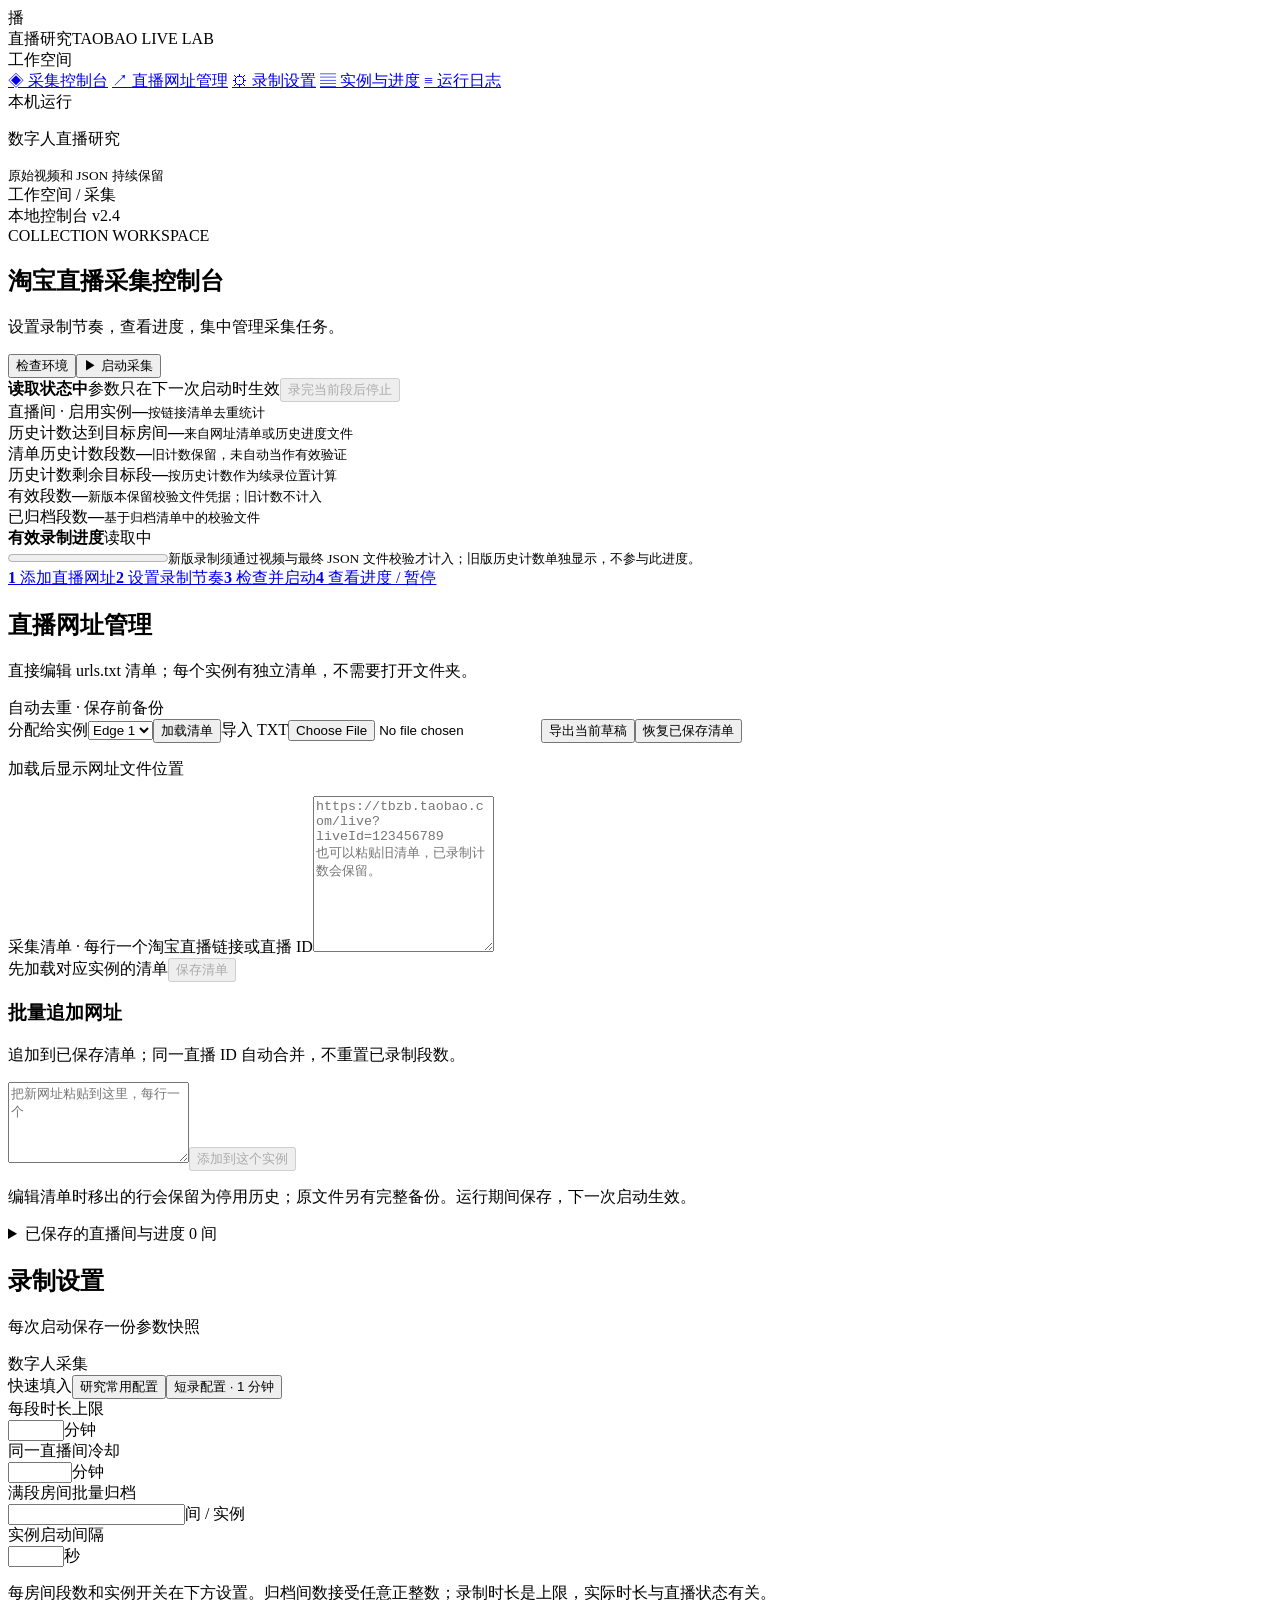
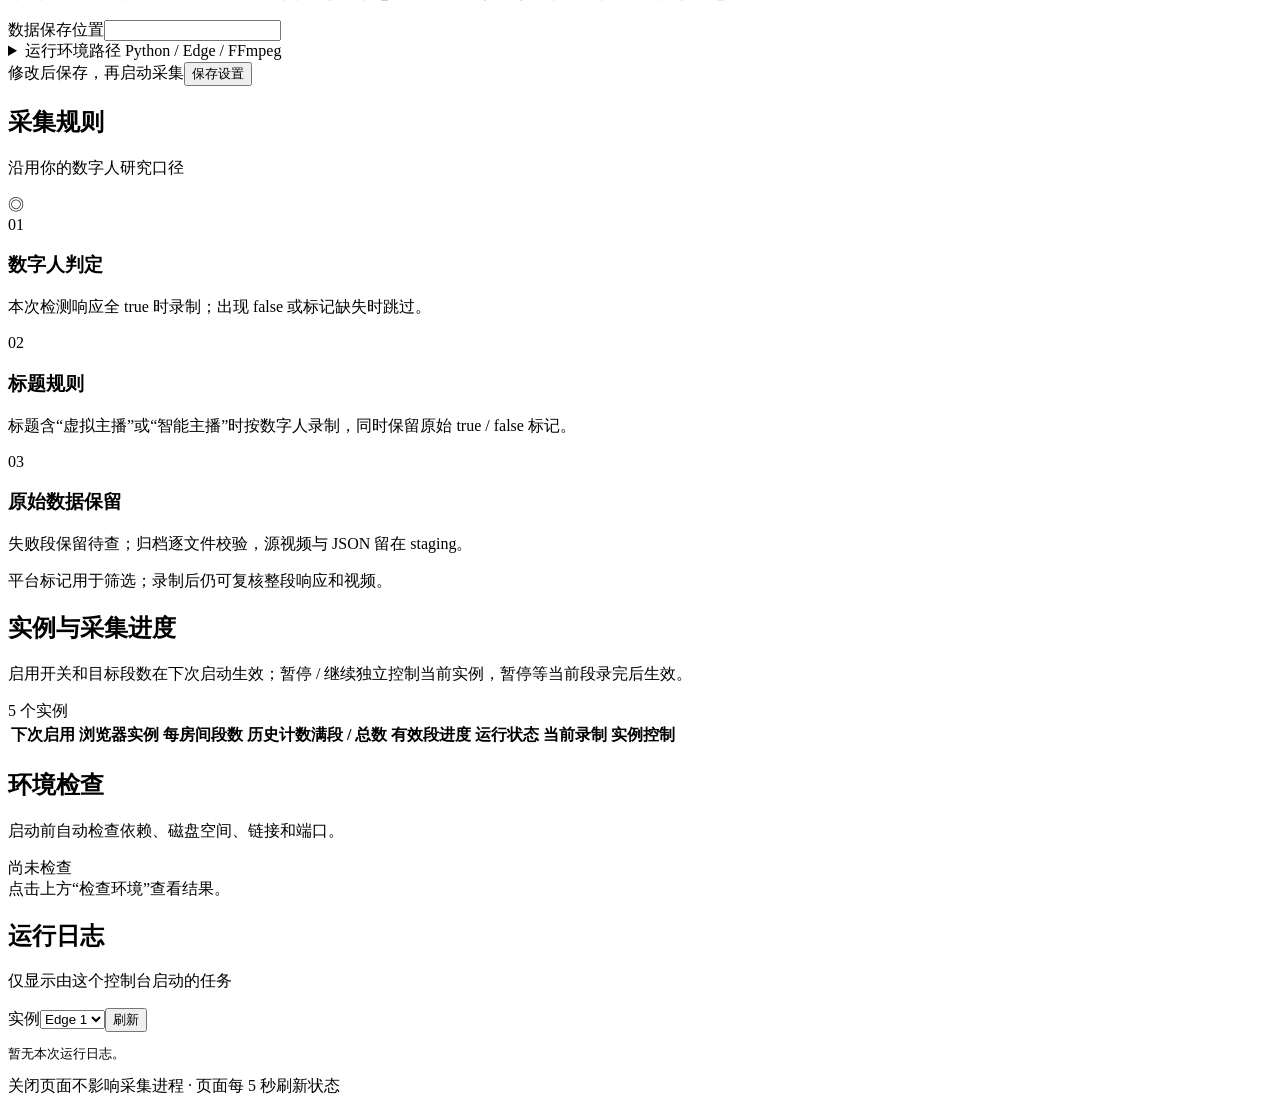
==== src/control/web/index.html @ 7268887f "fix: validate panel version and separate evidence-based progress" ====
<!doctype html>
<html lang="zh-CN">
<head>
  <meta charset="utf-8"><meta name="viewport" content="width=device-width,initial-scale=1">
  <title>淘宝直播 · 采集控制台</title>
  <link rel="stylesheet" href="/style.css"><script src="/app.js" defer></script>
</head>
<body>
  <aside>
    <div class="brand"><span class="brandmark">播</span><div>直播研究<span class="subbrand">TAOBAO LIVE LAB</span></div></div>
    <div class="nav-label">工作空间</div>
    <a class="nav active" href="#overview">◈ <span>采集控制台</span></a>
    <a class="nav" href="#urls">↗ <span>直播网址管理</span></a>
    <a class="nav" href="#settings">⚙ <span>录制设置</span></a>
    <a class="nav" href="#instances">▤ <span>实例与进度</span></a>
    <a class="nav" href="#logs">≡ <span>运行日志</span></a>
    <div class="side-bottom"><span class="dot green"></span> 本机运行 <p>数字人直播研究</p><small>原始视频和 JSON 持续保留</small></div>
  </aside>
  <main id="overview">
    <header><div class="crumb">工作空间 / 采集</div><div class="pill"><span class="dot green"></span> 本地控制台 <span id="version">v2.4</span></div></header>
    <section class="heading"><div><div class="eyebrow">COLLECTION WORKSPACE</div><h1>淘宝直播采集控制台</h1><p>设置录制节奏，查看进度，集中管理采集任务。</p></div><div class="actions"><button id="check">检查环境</button><button id="start" class="primary">▶ 启动采集</button></div></section>
    <div id="message" role="status" aria-live="polite" class="message" hidden></div>
    <div class="status-strip"><span class="dot" id="run-dot"></span><strong id="run-status">读取状态中</strong><span id="run-detail">参数只在下一次启动时生效</span><button id="stop" class="text-button" disabled>录完当前段后停止</button></div>
    <section class="metrics">
      <article><span>直播间 · 启用实例</span><strong id="rooms">—</strong><small>按链接清单去重统计</small></article>
      <article><span>历史计数达到目标房间</span><strong id="completed">—</strong><small>来自网址清单或历史进度文件</small></article>
      <article><span>清单历史计数段数</span><strong id="recorded">—</strong><small>旧计数保留，未自动当作有效验证</small></article>
      <article><span>历史计数剩余目标段</span><strong id="remaining">—</strong><small>按历史计数作为续录位置计算</small></article>
    </section>
    <div class="verification-strip"><article><span>有效段数</span><strong id="verified">—</strong><small>新版本保留校验文件凭据；旧计数不计入</small></article><article><span>已归档段数</span><strong id="archived">—</strong><small>基于归档清单中的校验文件</small></article></div>
    <section class="collection-progress" aria-label="整体录制进度"><div><strong>有效录制进度</strong><span id="total-progress-text">读取中</span></div><progress id="total-progress" max="100" value="0" aria-label="已验证有效段数百分比"></progress><small>新版录制须通过视频与最终 JSON 文件校验才计入；旧版历史计数单独显示，不参与此进度。</small></section>
    <section class="workflow" aria-label="操作步骤"><a href="#urls"><b>1</b> 添加直播网址</a><a href="#settings"><b>2</b> 设置录制节奏</a><a href="#environment"><b>3</b> 检查并启动</a><a href="#instances"><b>4</b> 查看进度 / 暂停</a></section>
    <section class="card" id="urls">
      <div class="card-header"><div><h2>直播网址管理</h2><p>直接编辑 urls.txt 清单；每个实例有独立清单，不需要打开文件夹。</p></div><span class="tag">自动去重 · 保存前备份</span></div>
      <div class="url-workspace">
        <div class="url-toolbar"><label for="url-instance">分配给实例</label><select id="url-instance"><option value="1">Edge 1</option><option value="2">Edge 2</option><option value="3">Edge 3</option><option value="4">Edge 4</option><option value="5">Edge 5</option></select><button id="url-load">加载清单</button><label class="file-button">导入 TXT<input id="url-import" type="file" accept=".txt,text/plain"></label><button id="url-export">导出当前草稿</button><button id="url-reload">恢复已保存清单</button></div>
        <p id="url-path" class="file-path">加载后显示网址文件位置</p>
        <div class="url-editor-grid"><div><label for="url-text">采集清单 · 每行一个淘宝直播链接或直播 ID</label><textarea id="url-text" rows="10" spellcheck="false" placeholder="https://tbzb.taobao.com/live?liveId=123456789&#10;也可以粘贴旧清单，已录制计数会保留。"></textarea><div class="editor-footer"><span id="url-note" role="status">先加载对应实例的清单</span><button id="url-save" class="primary" disabled>保存清单</button></div></div>
          <div class="url-add"><h3>批量追加网址</h3><p>追加到已保存清单；同一直播 ID 自动合并，不重置已录制段数。</p><textarea id="url-add-text" rows="5" spellcheck="false" aria-label="追加网址" placeholder="把新网址粘贴到这里，每行一个"></textarea><button id="url-append" disabled>添加到这个实例</button><p class="hint">编辑清单时移出的行会保留为停用历史；原文件另有完整备份。运行期间保存，下一次启动生效。</p></div></div>
        <details><summary>已保存的直播间与进度 <span id="url-count">0 间</span></summary><div class="table-scroll"><table><thead><tr><th>直播 ID</th><th>历史计数 / 目标</th><th>有效段</th><th>已归档段</th><th>状态</th></tr></thead><tbody id="url-rows"></tbody></table></div></details>
      </div>
    </section>
    <div class="workspace-grid">
      <section class="card" id="settings"><div class="card-header"><div><h2>录制设置</h2><p>每次启动保存一份参数快照</p></div><span class="tag">数字人采集</span></div>
        <form id="settings-form">
          <div class="presets"><span>快速填入</span><button type="button" id="preset-study">研究常用配置</button><button type="button" id="preset-short">短录配置 · 1 分钟</button></div>
          <div class="form-grid">
            <label>每段时长上限<div class="input-unit"><input id="max-minutes" type="number" min="1" max="120" required><span>分钟</span></div></label>
            <label>同一直播间冷却<div class="input-unit"><input id="cooldown" type="number" min="1" max="1440" required><span>分钟</span></div></label>
            <label>满段房间批量归档<div class="input-unit"><input id="batch-rooms" type="number" min="1" step="1" required><span>间 / 实例</span></div></label>
            <label>实例启动间隔<div class="input-unit"><input id="launch-gap" type="number" min="0" max="300" required><span>秒</span></div></label>
          </div>
          <p class="hint">每房间段数和实例开关在下方设置。归档间数接受任意正整数；录制时长是上限，实际时长与直播状态有关。</p>
          <label class="path-label">数据保存位置<input id="study-root" required></label>
          <details><summary>运行环境路径 <span>Python / Edge / FFmpeg</span></summary><div class="advanced">
            <label>Python 解释器<input id="python" required></label><label>Edge 浏览器<input id="edge" required></label>
            <label>FFmpeg<input id="ffmpeg" required></label><label>FFprobe<input id="ffprobe" required></label>
          </div></details>
          <div class="form-footer"><span id="save-note">修改后保存，再启动采集</span><button type="submit">保存设置</button></div>
        </form>
      </section>
      <section class="card rules"><div class="card-header"><div><h2>采集规则</h2><p>沿用你的数字人研究口径</p></div><span class="icon-box">◎</span></div>
        <div class="rule"><span class="rule-number">01</span><div><h3>数字人判定</h3><p>本次检测响应全 true 时录制；出现 false 或标记缺失时跳过。</p></div></div>
        <div class="rule"><span class="rule-number">02</span><div><h3>标题规则</h3><p>标题含“虚拟主播”或“智能主播”时按数字人录制，同时保留原始 true / false 标记。</p></div></div>
        <div class="rule"><span class="rule-number">03</span><div><h3>原始数据保留</h3><p>失败段保留待查；归档逐文件校验，源视频与 JSON 留在 staging。</p></div></div>
        <div class="rule-foot">平台标记用于筛选；录制后仍可复核整段响应和视频。</div>
      </section>
    </div>
    <section class="card" id="instances"><div class="card-header"><div><h2>实例与采集进度</h2><p>启用开关和目标段数在下次启动生效；暂停 / 继续独立控制当前实例，暂停等当前段录完后生效。</p></div><span class="tag muted" id="enabled-count">5 个实例</span></div>
      <div class="table-scroll"><table><thead><tr><th>下次启用</th><th>浏览器实例</th><th>每房间段数</th><th>历史计数满段 / 总数</th><th>有效段进度</th><th>运行状态</th><th>当前录制</th><th>实例控制</th></tr></thead><tbody id="instance-rows"></tbody></table></div>
    </section>
    <section class="card" id="environment"><div class="card-header"><div><h2>环境检查</h2><p>启动前自动检查依赖、磁盘空间、链接和端口。</p></div><span id="check-time" class="small muted-text">尚未检查</span></div><div id="checks" class="checks-empty">点击上方“检查环境”查看结果。</div></section>
    <section class="card" id="logs"><div class="card-header"><div><h2>运行日志</h2><p>仅显示由这个控制台启动的任务</p></div><div class="log-actions"><label for="log-instance">实例</label><select id="log-instance"><option value="1">Edge 1</option><option value="2">Edge 2</option><option value="3">Edge 3</option><option value="4">Edge 4</option><option value="5">Edge 5</option></select><button id="refresh-log">刷新</button></div></div><pre id="log-content">暂无本次运行日志。</pre></section>
    <footer><span>关闭页面不影响采集进程 · 页面每 5 秒刷新状态</span><span id="code-root"></span></footer>
  </main>
</body>
</html>
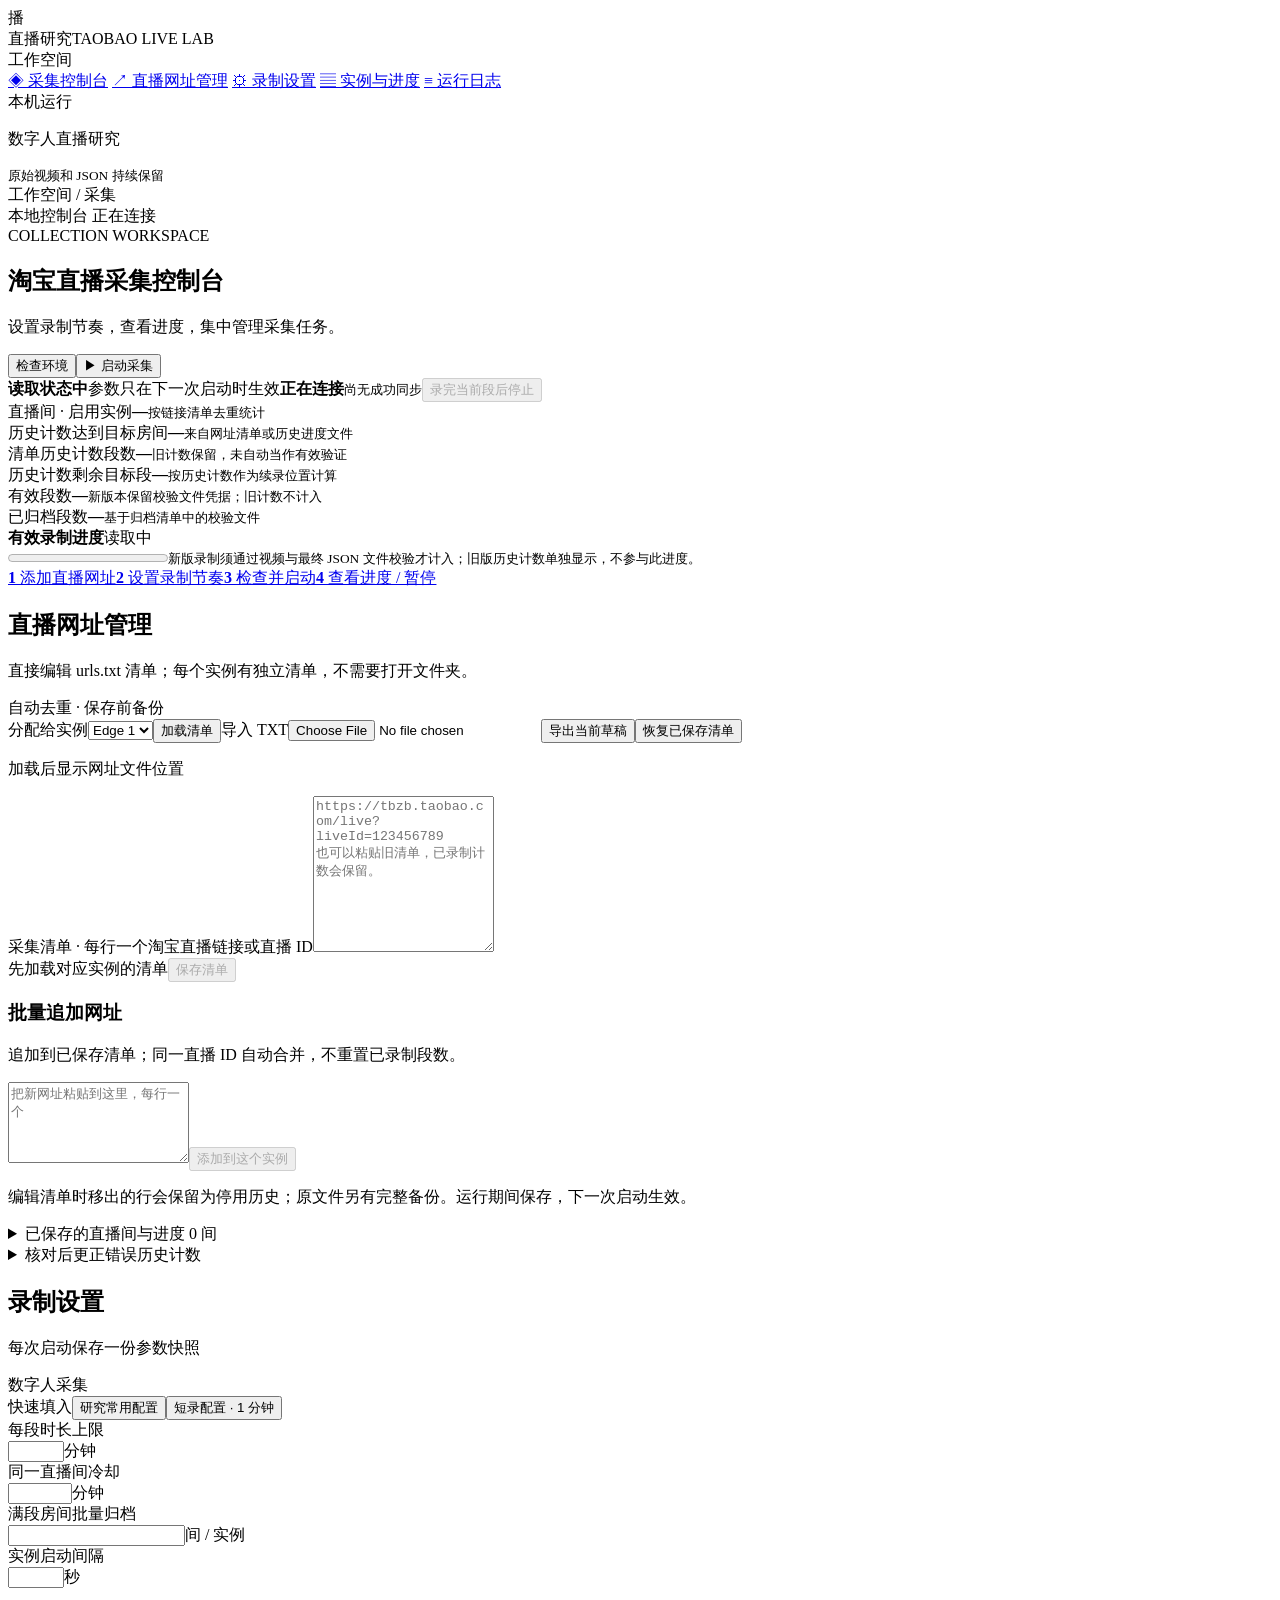
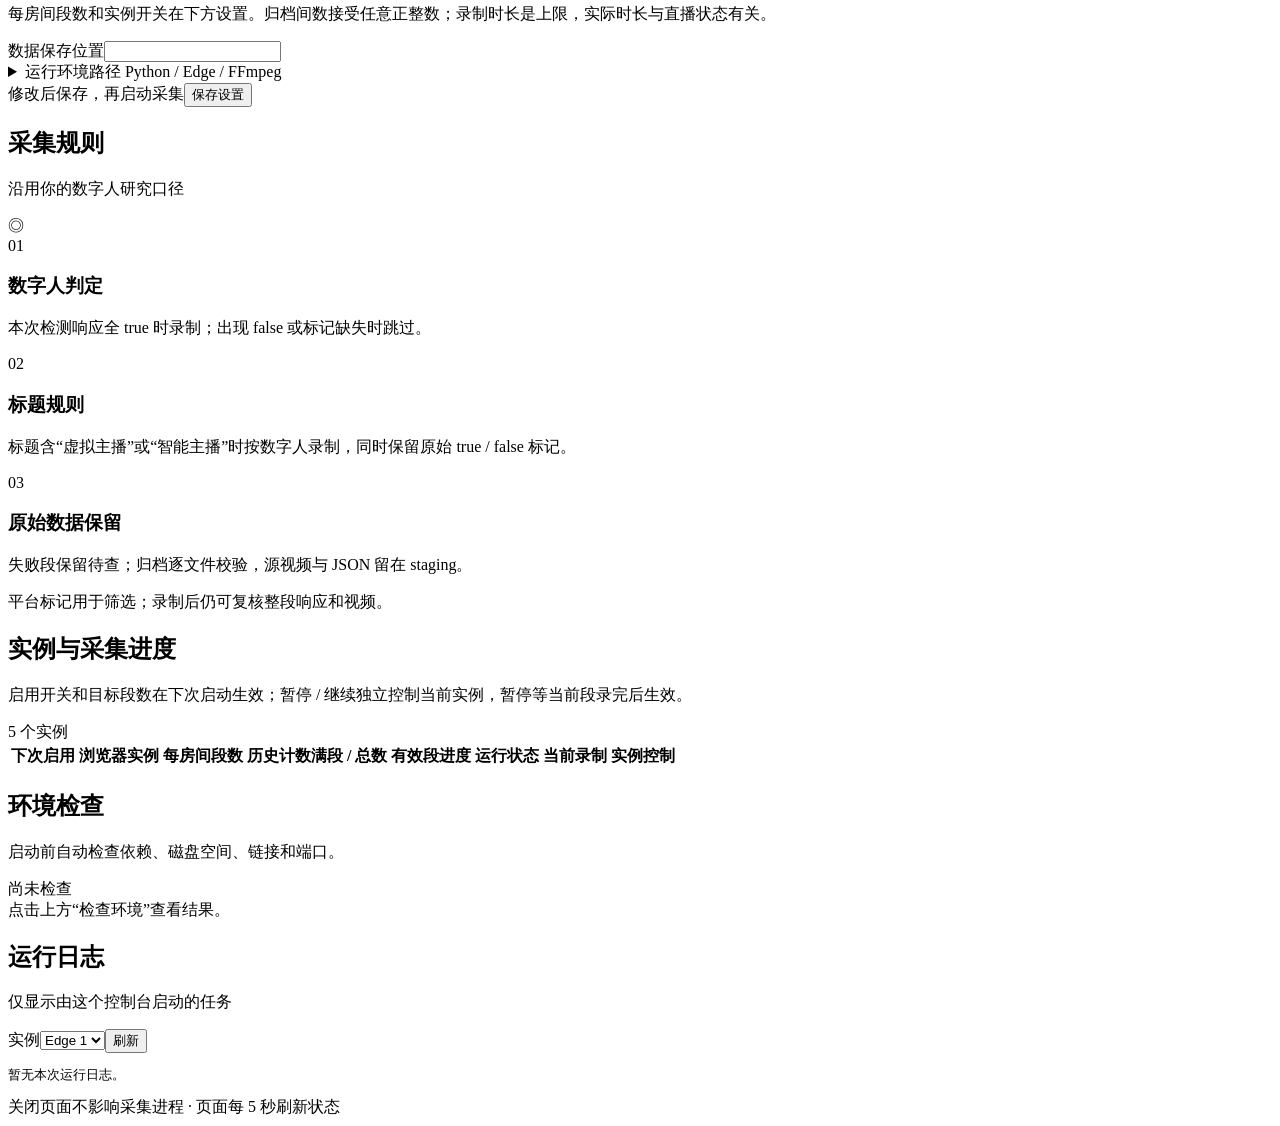
==== commit 02440cef: "fix: make panel progress evidence-based and auditable" ====
--- a/src/control/web/index.html
+++ b/src/control/web/index.html
@@ -17,17 +17,17 @@
     <div class="side-bottom"><span class="dot green"></span> 本机运行 <p>数字人直播研究</p><small>原始视频和 JSON 持续保留</small></div>
   </aside>
   <main id="overview">
-    <header><div class="crumb">工作空间 / 采集</div><div class="pill"><span class="dot green"></span> 本地控制台 <span id="version">v2.4</span></div></header>
+    <header><div class="crumb">工作空间 / 采集</div><div class="pill"><span class="dot green"></span> 本地控制台 <span id="version">正在连接</span></div></header>
     <section class="heading"><div><div class="eyebrow">COLLECTION WORKSPACE</div><h1>淘宝直播采集控制台</h1><p>设置录制节奏，查看进度，集中管理采集任务。</p></div><div class="actions"><button id="check">检查环境</button><button id="start" class="primary">▶ 启动采集</button></div></section>
     <div id="message" role="status" aria-live="polite" class="message" hidden></div>
-    <div class="status-strip"><span class="dot" id="run-dot"></span><strong id="run-status">读取状态中</strong><span id="run-detail">参数只在下一次启动时生效</span><button id="stop" class="text-button" disabled>录完当前段后停止</button></div>
+    <div class="status-strip"><span class="dot" id="run-dot"></span><strong id="run-status">读取状态中</strong><span id="run-detail">参数只在下一次启动时生效</span><span class="sync-status"><strong id="connection-state">正在连接</strong><small id="last-sync">尚无成功同步</small></span><button id="stop" class="text-button" disabled>录完当前段后停止</button></div>
     <section class="metrics">
       <article><span>直播间 · 启用实例</span><strong id="rooms">—</strong><small>按链接清单去重统计</small></article>
       <article><span>历史计数达到目标房间</span><strong id="completed">—</strong><small>来自网址清单或历史进度文件</small></article>
       <article><span>清单历史计数段数</span><strong id="recorded">—</strong><small>旧计数保留，未自动当作有效验证</small></article>
       <article><span>历史计数剩余目标段</span><strong id="remaining">—</strong><small>按历史计数作为续录位置计算</small></article>
     </section>
-    <div class="verification-strip"><article><span>有效段数</span><strong id="verified">—</strong><small>新版本保留校验文件凭据；旧计数不计入</small></article><article><span>已归档段数</span><strong id="archived">—</strong><small>基于归档清单中的校验文件</small></article></div>
+    <div class="verification-strip"><article><span>有效段数</span><strong id="verified">—</strong><small id="verified-note">新版本保留校验文件凭据；旧计数不计入</small></article><article><span>已归档段数</span><strong id="archived">—</strong><small>基于归档清单中的校验文件</small></article></div>
     <section class="collection-progress" aria-label="整体录制进度"><div><strong>有效录制进度</strong><span id="total-progress-text">读取中</span></div><progress id="total-progress" max="100" value="0" aria-label="已验证有效段数百分比"></progress><small>新版录制须通过视频与最终 JSON 文件校验才计入；旧版历史计数单独显示，不参与此进度。</small></section>
     <section class="workflow" aria-label="操作步骤"><a href="#urls"><b>1</b> 添加直播网址</a><a href="#settings"><b>2</b> 设置录制节奏</a><a href="#environment"><b>3</b> 检查并启动</a><a href="#instances"><b>4</b> 查看进度 / 暂停</a></section>
     <section class="card" id="urls">
@@ -38,6 +38,10 @@
         <div class="url-editor-grid"><div><label for="url-text">采集清单 · 每行一个淘宝直播链接或直播 ID</label><textarea id="url-text" rows="10" spellcheck="false" placeholder="https://tbzb.taobao.com/live?liveId=123456789&#10;也可以粘贴旧清单，已录制计数会保留。"></textarea><div class="editor-footer"><span id="url-note" role="status">先加载对应实例的清单</span><button id="url-save" class="primary" disabled>保存清单</button></div></div>
           <div class="url-add"><h3>批量追加网址</h3><p>追加到已保存清单；同一直播 ID 自动合并，不重置已录制段数。</p><textarea id="url-add-text" rows="5" spellcheck="false" aria-label="追加网址" placeholder="把新网址粘贴到这里，每行一个"></textarea><button id="url-append" disabled>添加到这个实例</button><p class="hint">编辑清单时移出的行会保留为停用历史；原文件另有完整备份。运行期间保存，下一次启动生效。</p></div></div>
         <details><summary>已保存的直播间与进度 <span id="url-count">0 间</span></summary><div class="table-scroll"><table><thead><tr><th>直播 ID</th><th>历史计数 / 目标</th><th>有效段</th><th>已归档段</th><th>状态</th></tr></thead><tbody id="url-rows"></tbody></table></div></details>
+        <details class="count-correction"><summary>核对后更正错误历史计数</summary><p class="hint">仅修正所选实例的源网址清单；原文件会备份并记录到审计日志。运行中的任务继续使用启动时的清单。更正值不能低于已核验或已归档段数。</p>
+          <div class="correction-grid"><label>直播 ID<input id="correct-live-id" inputmode="numeric" maxlength="30" placeholder="从上方表格复制"></label><label>实际有效段数<input id="correct-count" type="number" min="0" max="10000" step="1" placeholder="0"></label><label class="correction-reason">更正原因<input id="correct-reason" maxlength="200" placeholder="例如：逐段核对视频和 final JSON 后发现旧计数偏高"></label></div>
+          <label class="confirm-label"><input id="correct-confirmed" type="checkbox">我已对照实际有效视频与 final JSON 核对段数</label><button id="correct-submit" disabled>备份并更正历史计数</button>
+        </details>
       </div>
     </section>
     <div class="workspace-grid">
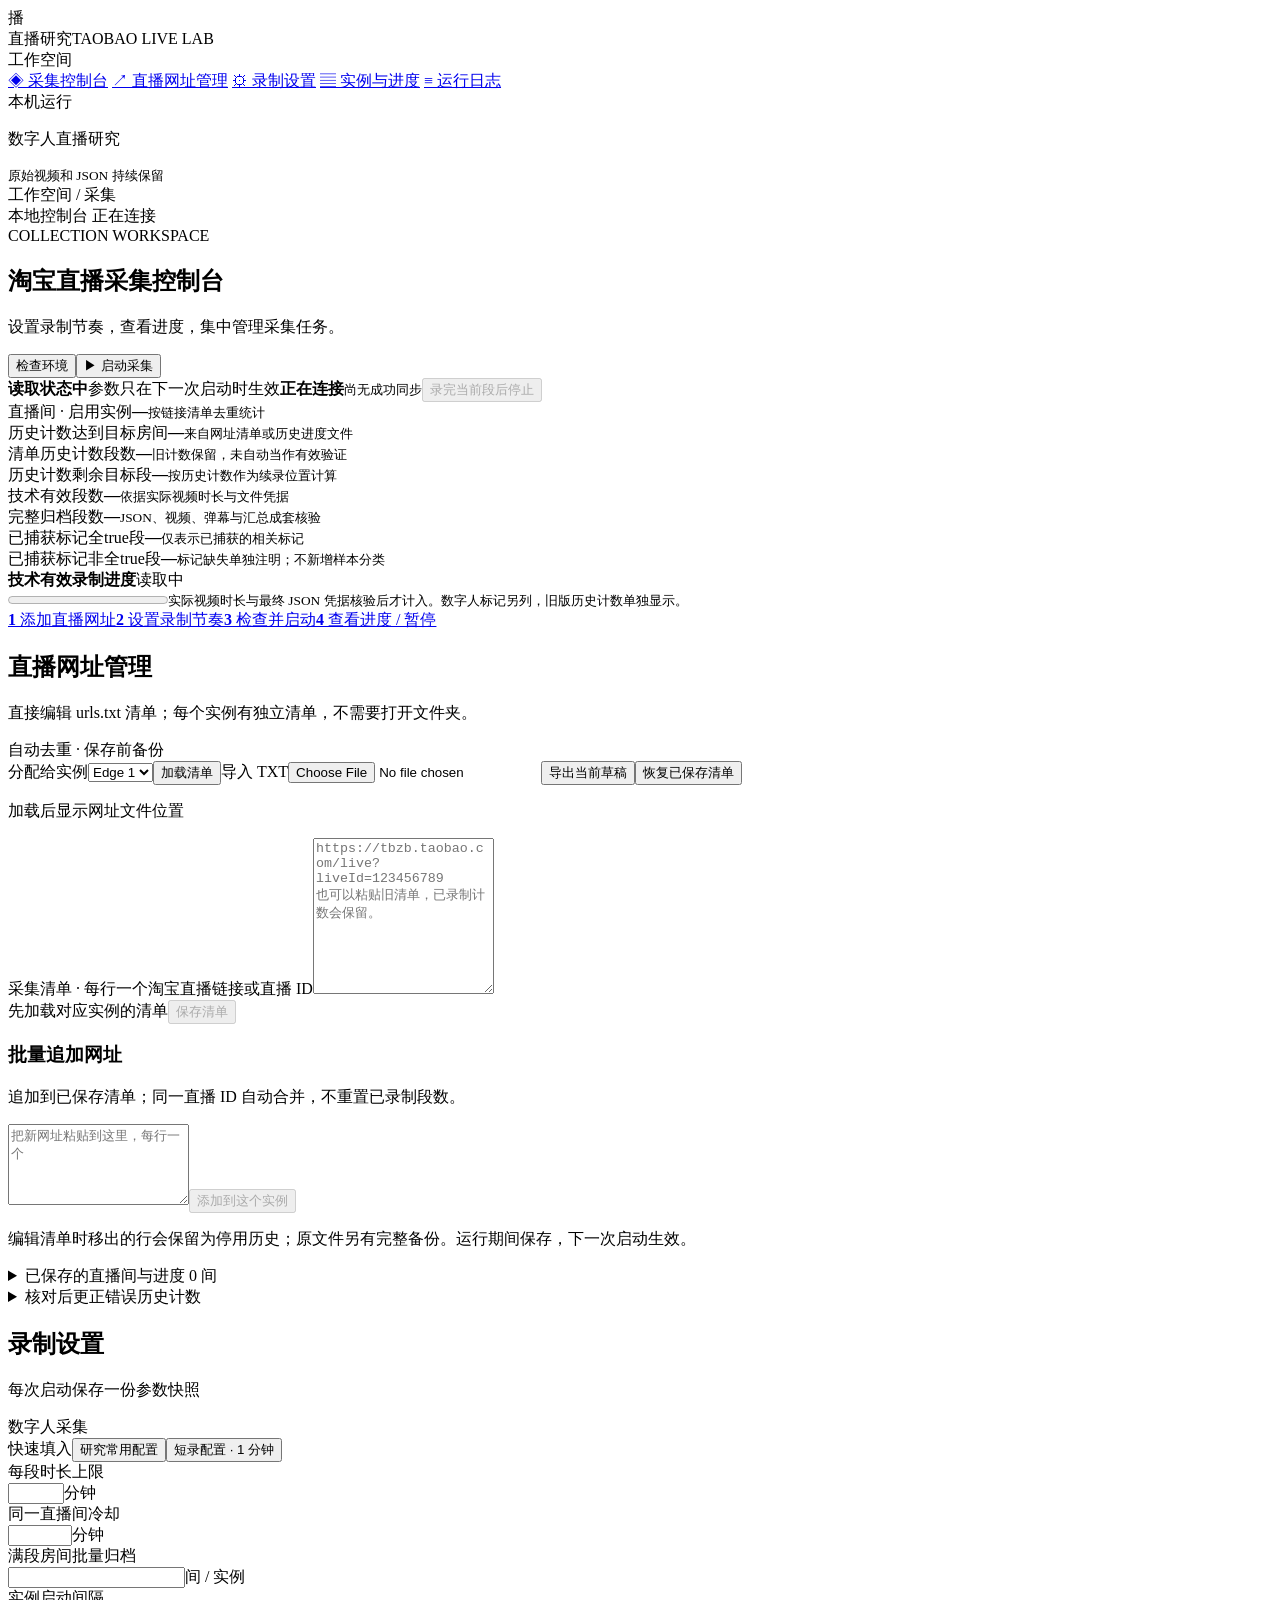
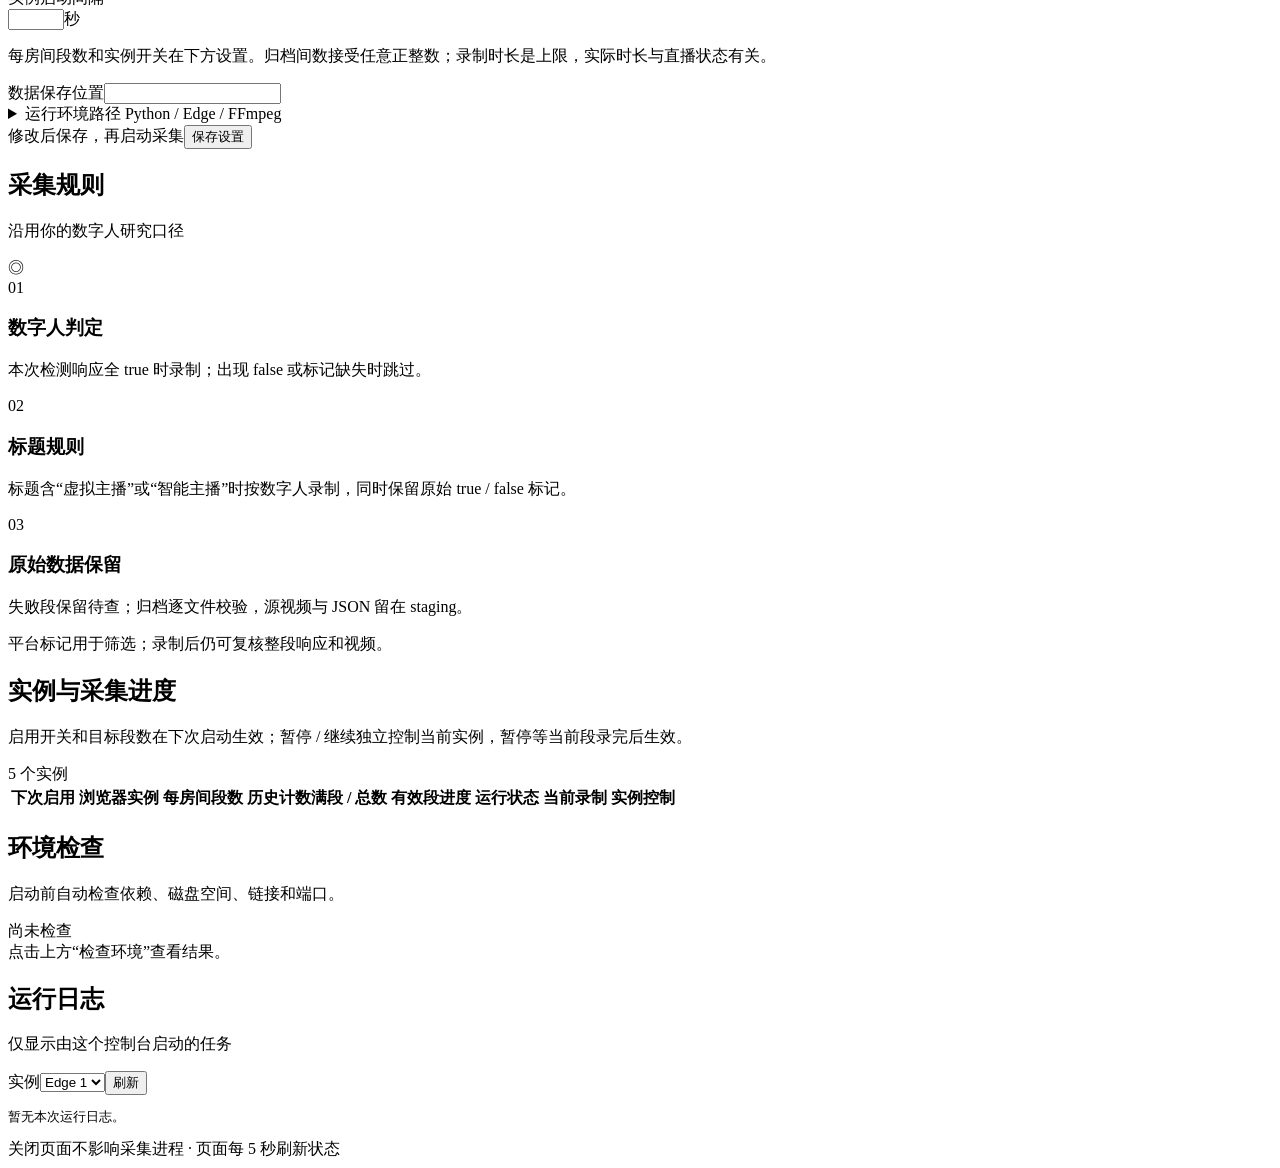
==== commit cb2e9d8b: "fix: verify media duration and complete archive evidence" ====
--- a/src/control/web/index.html
+++ b/src/control/web/index.html
@@ -27,8 +27,8 @@
       <article><span>清单历史计数段数</span><strong id="recorded">—</strong><small>旧计数保留，未自动当作有效验证</small></article>
       <article><span>历史计数剩余目标段</span><strong id="remaining">—</strong><small>按历史计数作为续录位置计算</small></article>
     </section>
-    <div class="verification-strip"><article><span>有效段数</span><strong id="verified">—</strong><small id="verified-note">新版本保留校验文件凭据；旧计数不计入</small></article><article><span>已归档段数</span><strong id="archived">—</strong><small>基于归档清单中的校验文件</small></article></div>
-    <section class="collection-progress" aria-label="整体录制进度"><div><strong>有效录制进度</strong><span id="total-progress-text">读取中</span></div><progress id="total-progress" max="100" value="0" aria-label="已验证有效段数百分比"></progress><small>新版录制须通过视频与最终 JSON 文件校验才计入；旧版历史计数单独显示，不参与此进度。</small></section>
+    <div class="verification-strip"><article><span>技术有效段数</span><strong id="verified">—</strong><small id="verified-note">依据实际视频时长与文件凭据</small></article><article><span>完整归档段数</span><strong id="archived">—</strong><small>JSON、视频、弹幕与汇总成套核验</small></article><article><span>已捕获标记全true段</span><strong id="all-true-segments">—</strong><small>仅表示已捕获的相关标记</small></article><article><span>已捕获标记非全true段</span><strong id="not-all-true-segments">—</strong><small id="flag-note">标记缺失单独注明；不新增样本分类</small></article></div>
+    <section class="collection-progress" aria-label="整体录制进度"><div><strong>技术有效录制进度</strong><span id="total-progress-text">读取中</span></div><progress id="total-progress" max="100" value="0" aria-label="已验证有效段数百分比"></progress><small>实际视频时长与最终 JSON 凭据核验后才计入。数字人标记另列，旧版历史计数单独显示。</small></section>
     <section class="workflow" aria-label="操作步骤"><a href="#urls"><b>1</b> 添加直播网址</a><a href="#settings"><b>2</b> 设置录制节奏</a><a href="#environment"><b>3</b> 检查并启动</a><a href="#instances"><b>4</b> 查看进度 / 暂停</a></section>
     <section class="card" id="urls">
       <div class="card-header"><div><h2>直播网址管理</h2><p>直接编辑 urls.txt 清单；每个实例有独立清单，不需要打开文件夹。</p></div><span class="tag">自动去重 · 保存前备份</span></div>
@@ -37,7 +37,7 @@
         <p id="url-path" class="file-path">加载后显示网址文件位置</p>
         <div class="url-editor-grid"><div><label for="url-text">采集清单 · 每行一个淘宝直播链接或直播 ID</label><textarea id="url-text" rows="10" spellcheck="false" placeholder="https://tbzb.taobao.com/live?liveId=123456789&#10;也可以粘贴旧清单，已录制计数会保留。"></textarea><div class="editor-footer"><span id="url-note" role="status">先加载对应实例的清单</span><button id="url-save" class="primary" disabled>保存清单</button></div></div>
           <div class="url-add"><h3>批量追加网址</h3><p>追加到已保存清单；同一直播 ID 自动合并，不重置已录制段数。</p><textarea id="url-add-text" rows="5" spellcheck="false" aria-label="追加网址" placeholder="把新网址粘贴到这里，每行一个"></textarea><button id="url-append" disabled>添加到这个实例</button><p class="hint">编辑清单时移出的行会保留为停用历史；原文件另有完整备份。运行期间保存，下一次启动生效。</p></div></div>
-        <details><summary>已保存的直播间与进度 <span id="url-count">0 间</span></summary><div class="table-scroll"><table><thead><tr><th>直播 ID</th><th>历史计数 / 目标</th><th>有效段</th><th>已归档段</th><th>状态</th></tr></thead><tbody id="url-rows"></tbody></table></div></details>
+        <details><summary>已保存的直播间与进度 <span id="url-count">0 间</span></summary><div class="table-scroll"><table><thead><tr><th>直播 ID</th><th>历史计数 / 目标</th><th>技术有效段</th><th>全true / 非全true / 未捕获</th><th>完整归档段</th><th>状态</th></tr></thead><tbody id="url-rows"></tbody></table></div></details>
         <details class="count-correction"><summary>核对后更正错误历史计数</summary><p class="hint">仅修正所选实例的源网址清单；原文件会备份并记录到审计日志。运行中的任务继续使用启动时的清单。更正值不能低于已核验或已归档段数。</p>
           <div class="correction-grid"><label>直播 ID<input id="correct-live-id" inputmode="numeric" maxlength="30" placeholder="从上方表格复制"></label><label>实际有效段数<input id="correct-count" type="number" min="0" max="10000" step="1" placeholder="0"></label><label class="correction-reason">更正原因<input id="correct-reason" maxlength="200" placeholder="例如：逐段核对视频和 final JSON 后发现旧计数偏高"></label></div>
           <label class="confirm-label"><input id="correct-confirmed" type="checkbox">我已对照实际有效视频与 final JSON 核对段数</label><button id="correct-submit" disabled>备份并更正历史计数</button>
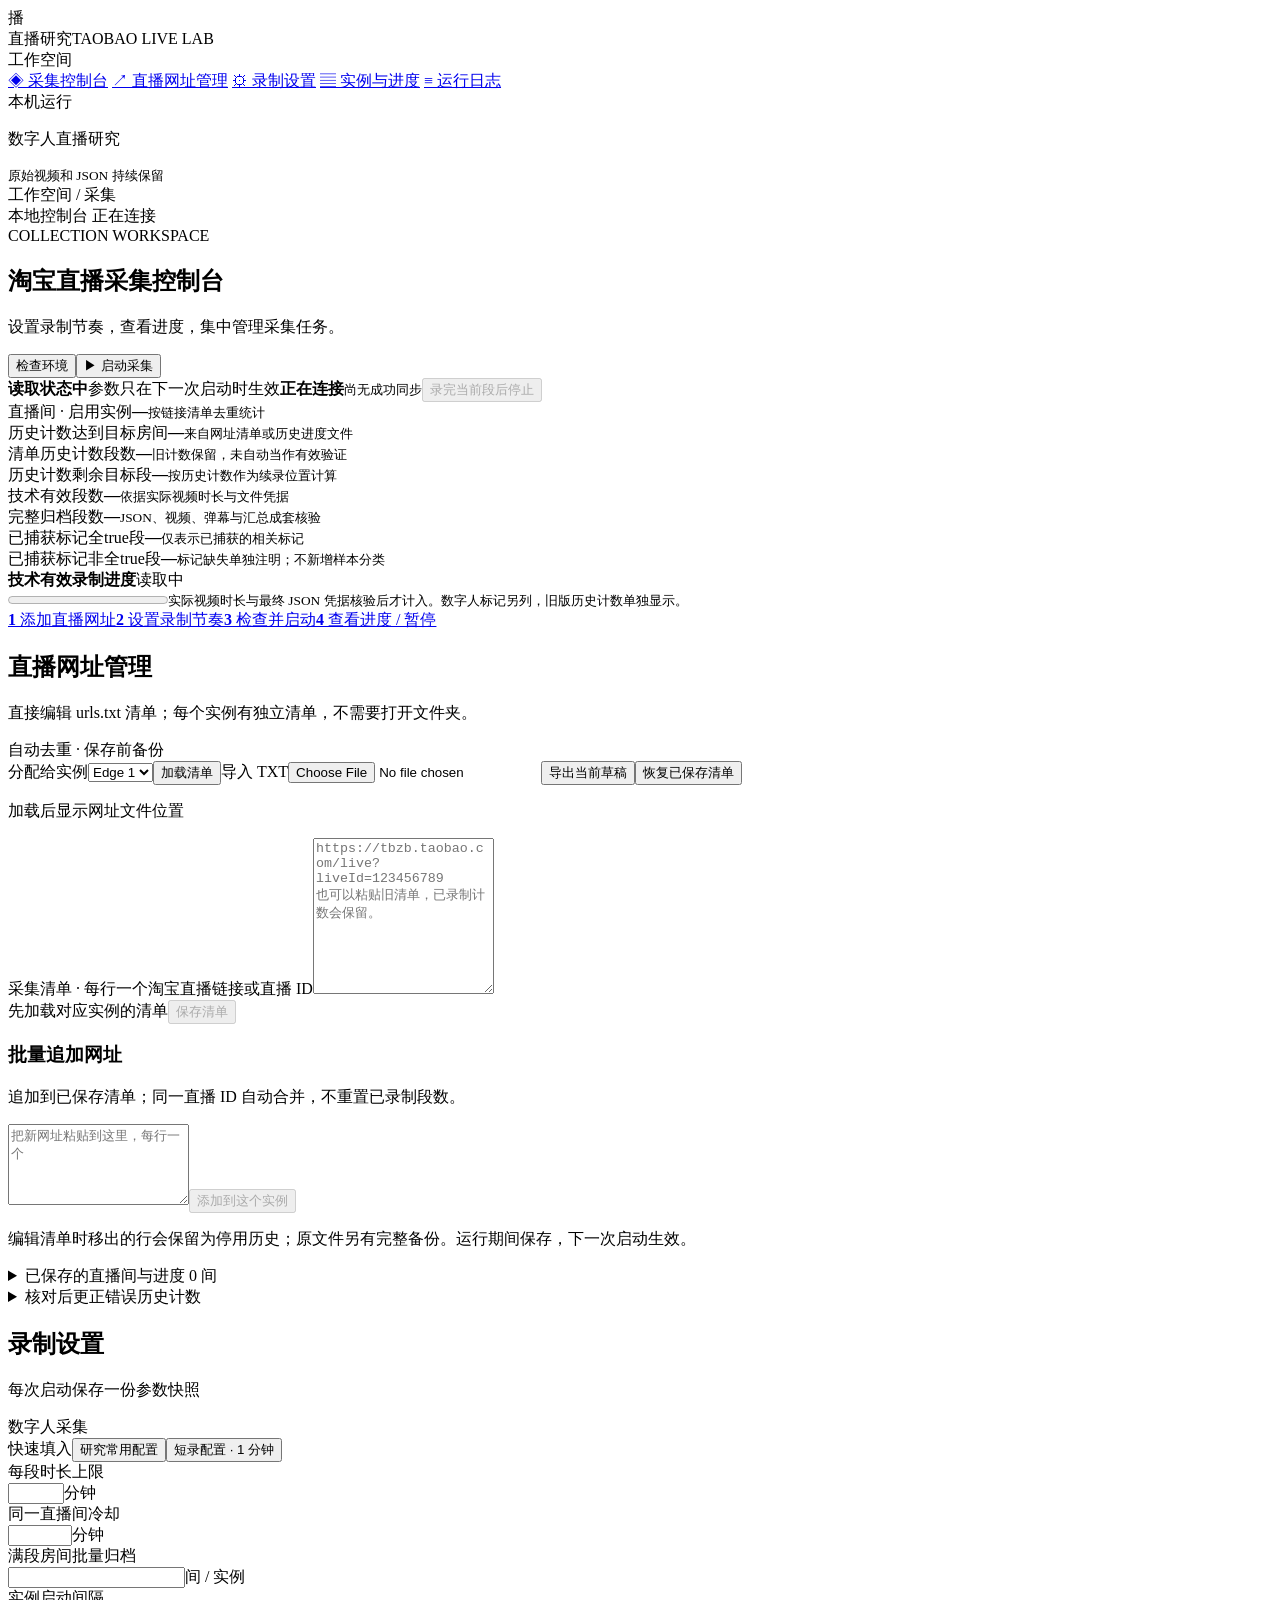
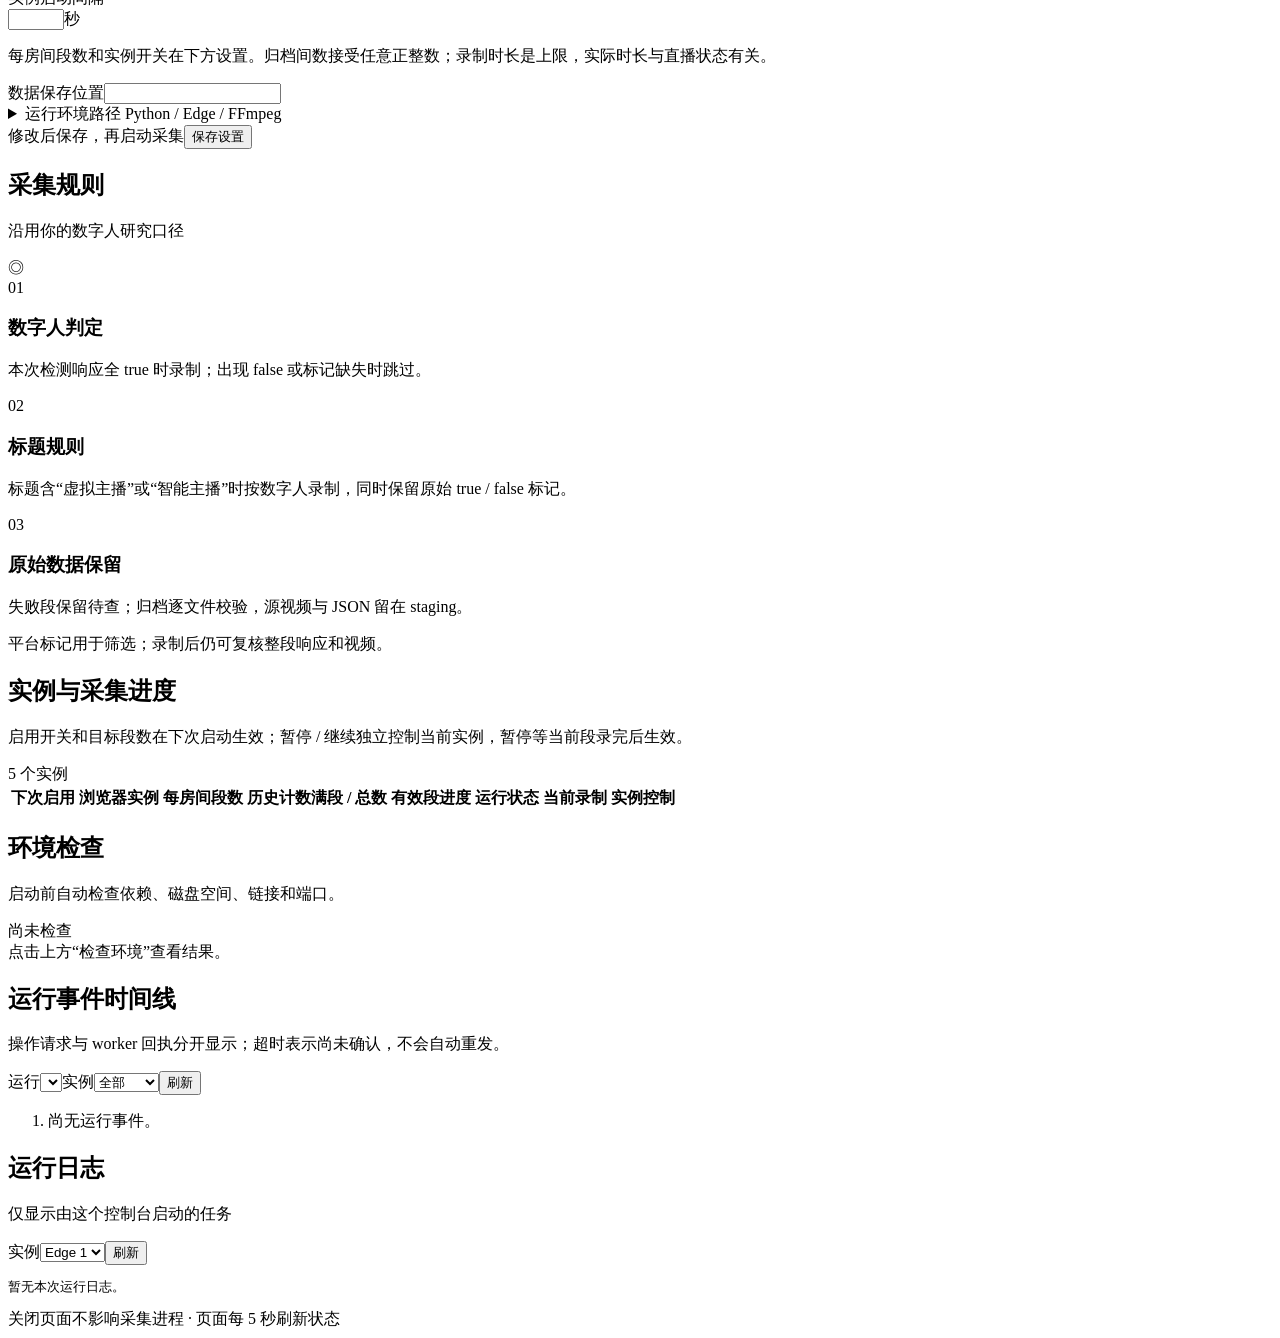
==== commit faab406a: "feat: add acknowledged operation timeline" ====
--- a/src/control/web/index.html
+++ b/src/control/web/index.html
@@ -74,6 +74,7 @@
       <div class="table-scroll"><table><thead><tr><th>下次启用</th><th>浏览器实例</th><th>每房间段数</th><th>历史计数满段 / 总数</th><th>有效段进度</th><th>运行状态</th><th>当前录制</th><th>实例控制</th></tr></thead><tbody id="instance-rows"></tbody></table></div>
     </section>
     <section class="card" id="environment"><div class="card-header"><div><h2>环境检查</h2><p>启动前自动检查依赖、磁盘空间、链接和端口。</p></div><span id="check-time" class="small muted-text">尚未检查</span></div><div id="checks" class="checks-empty">点击上方“检查环境”查看结果。</div></section>
+    <section class="card" id="timeline"><div class="card-header"><div><h2>运行事件时间线</h2><p>操作请求与 worker 回执分开显示；超时表示尚未确认，不会自动重发。</p></div><div class="log-actions"><label for="timeline-run">运行</label><select id="timeline-run"></select><label for="timeline-instance">实例</label><select id="timeline-instance"><option value="">全部</option><option value="1">Edge 1</option><option value="2">Edge 2</option><option value="3">Edge 3</option><option value="4">Edge 4</option><option value="5">Edge 5</option></select><button id="timeline-refresh">刷新</button></div></div><ol id="timeline-events" class="timeline-events"><li class="timeline-empty">尚无运行事件。</li></ol><div class="timeline-footer"><button id="timeline-more" hidden>加载后续事件</button><small id="timeline-gap"></small></div></section>
     <section class="card" id="logs"><div class="card-header"><div><h2>运行日志</h2><p>仅显示由这个控制台启动的任务</p></div><div class="log-actions"><label for="log-instance">实例</label><select id="log-instance"><option value="1">Edge 1</option><option value="2">Edge 2</option><option value="3">Edge 3</option><option value="4">Edge 4</option><option value="5">Edge 5</option></select><button id="refresh-log">刷新</button></div></div><pre id="log-content">暂无本次运行日志。</pre></section>
     <footer><span>关闭页面不影响采集进程 · 页面每 5 秒刷新状态</span><span id="code-root"></span></footer>
   </main>
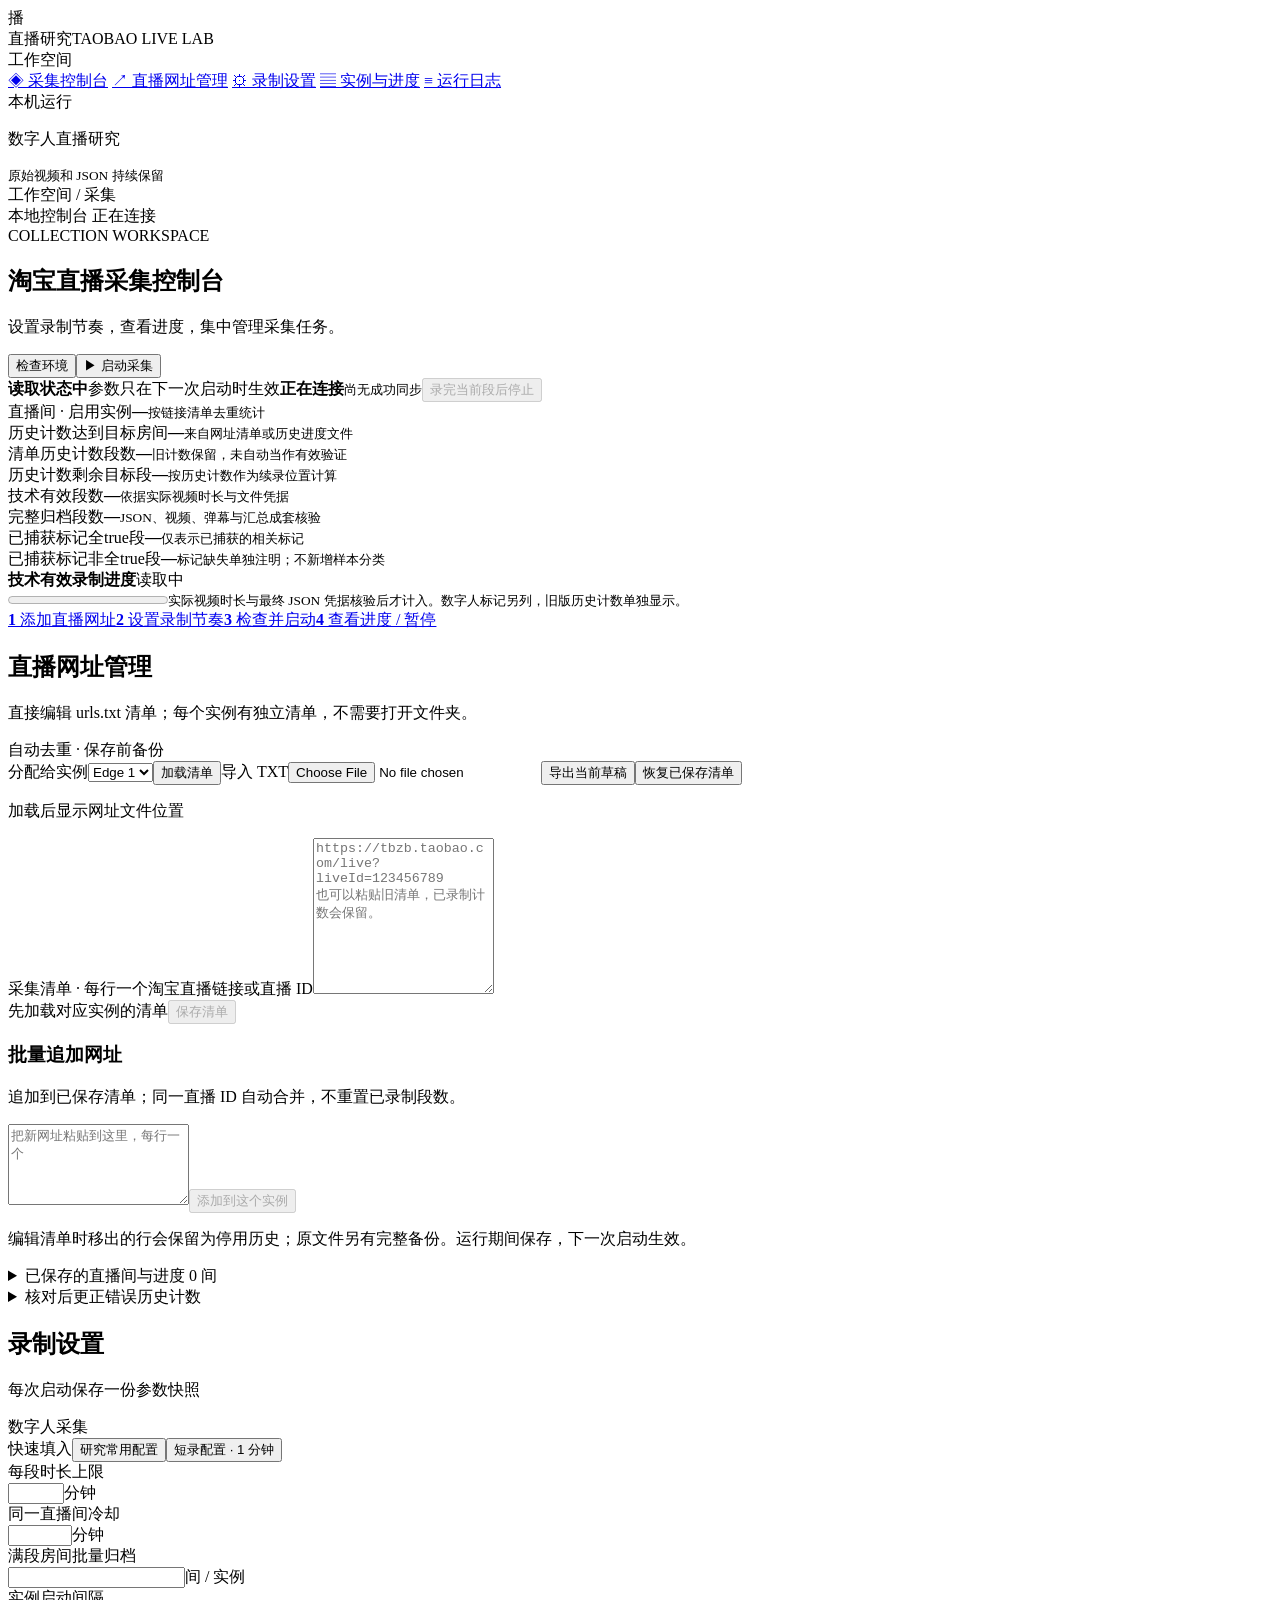
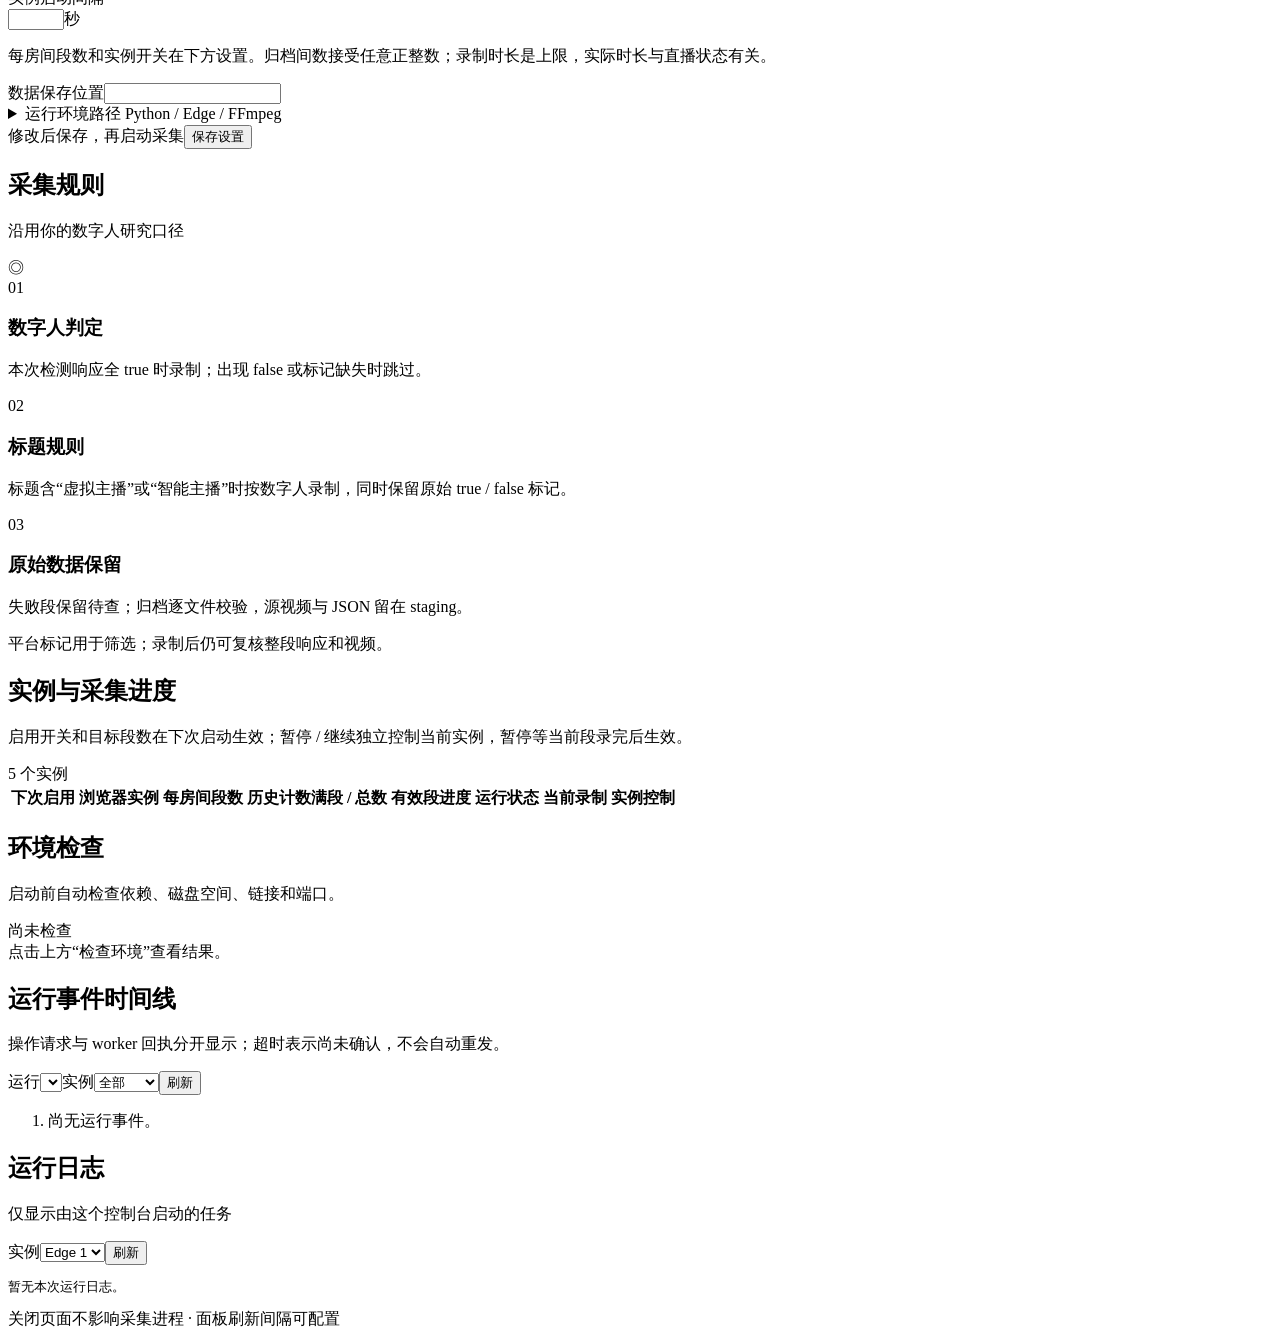
==== commit 861b5e0b: "feat: add configurable collection settings and safer completion in 2.7.0" ====
--- a/src/control/web/index.html
+++ b/src/control/web/index.html
@@ -48,18 +48,24 @@
       <section class="card" id="settings"><div class="card-header"><div><h2>录制设置</h2><p>每次启动保存一份参数快照</p></div><span class="tag">数字人采集</span></div>
         <form id="settings-form">
           <div class="presets"><span>快速填入</span><button type="button" id="preset-study">研究常用配置</button><button type="button" id="preset-short">短录配置 · 1 分钟</button></div>
+          <p id="settings-version-note" class="hint" hidden>当前连接后台不支持 2.7 参数。请在采集任务结束后安全重启控制台，再编辑新设置。</p>
           <div class="form-grid">
             <label>每段时长上限<div class="input-unit"><input id="max-minutes" type="number" min="1" max="120" required><span>分钟</span></div></label>
-            <label>同一直播间冷却<div class="input-unit"><input id="cooldown" type="number" min="1" max="1440" required><span>分钟</span></div></label>
+            <label>同一直播间冷却<div class="input-unit"><input id="cooldown" type="number" min="0" max="1440" required><span>分钟</span></div></label>
             <label>满段房间批量归档<div class="input-unit"><input id="batch-rooms" type="number" min="1" step="1" required><span>间 / 实例</span></div></label>
             <label>实例启动间隔<div class="input-unit"><input id="launch-gap" type="number" min="0" max="300" required><span>秒</span></div></label>
           </div>
+          <div class="form-grid runtime-fields" id="common-runtime-fields" hidden></div>
+          <details id="advanced-settings" hidden><summary>高级采集参数 <span>超时、重试、中途保存</span></summary><div class="form-grid runtime-fields" id="advanced-runtime-fields" hidden></div></details>
           <p class="hint">每房间段数和实例开关在下方设置。归档间数接受任意正整数；录制时长是上限，实际时长与直播状态有关。</p>
           <label class="path-label">数据保存位置<input id="study-root" required></label>
           <details><summary>运行环境路径 <span>Python / Edge / FFmpeg</span></summary><div class="advanced">
             <label>Python 解释器<input id="python" required></label><label>Edge 浏览器<input id="edge" required></label>
             <label>FFmpeg<input id="ffmpeg" required></label><label>FFprobe<input id="ffprobe" required></label>
           </div></details>
+          <details id="instance-overrides-details" hidden><summary>实例参数覆盖 <span>留空继承全局设置</span></summary><div id="instance-overrides" class="form-grid runtime-fields" hidden></div></details>
+          <div class="config-tools" id="config-tools" hidden><button type="button" id="config-export">导出配置 JSON</button><label class="file-button">导入配置 JSON<input id="config-import" type="file" accept=".json,application/json"></label><button type="button" id="config-defaults">恢复默认</button><button type="button" id="config-apply-import" disabled>应用已预览配置</button></div>
+          <p id="config-preview" class="hint" hidden>JSON 导入先预览并验证；配置不包含认证信息。</p>
           <div class="form-footer"><span id="save-note">修改后保存，再启动采集</span><button type="submit">保存设置</button></div>
         </form>
       </section>
@@ -71,12 +77,13 @@
       </section>
     </div>
     <section class="card" id="instances"><div class="card-header"><div><h2>实例与采集进度</h2><p>启用开关和目标段数在下次启动生效；暂停 / 继续独立控制当前实例，暂停等当前段录完后生效。</p></div><span class="tag muted" id="enabled-count">5 个实例</span></div>
+      <p id="run-summary" class="hint" hidden>当前运行参数与下次启动参数会分别显示。</p>
       <div class="table-scroll"><table><thead><tr><th>下次启用</th><th>浏览器实例</th><th>每房间段数</th><th>历史计数满段 / 总数</th><th>有效段进度</th><th>运行状态</th><th>当前录制</th><th>实例控制</th></tr></thead><tbody id="instance-rows"></tbody></table></div>
     </section>
     <section class="card" id="environment"><div class="card-header"><div><h2>环境检查</h2><p>启动前自动检查依赖、磁盘空间、链接和端口。</p></div><span id="check-time" class="small muted-text">尚未检查</span></div><div id="checks" class="checks-empty">点击上方“检查环境”查看结果。</div></section>
     <section class="card" id="timeline"><div class="card-header"><div><h2>运行事件时间线</h2><p>操作请求与 worker 回执分开显示；超时表示尚未确认，不会自动重发。</p></div><div class="log-actions"><label for="timeline-run">运行</label><select id="timeline-run"></select><label for="timeline-instance">实例</label><select id="timeline-instance"><option value="">全部</option><option value="1">Edge 1</option><option value="2">Edge 2</option><option value="3">Edge 3</option><option value="4">Edge 4</option><option value="5">Edge 5</option></select><button id="timeline-refresh">刷新</button></div></div><ol id="timeline-events" class="timeline-events"><li class="timeline-empty">尚无运行事件。</li></ol><div class="timeline-footer"><button id="timeline-more" hidden>加载后续事件</button><small id="timeline-gap"></small></div></section>
     <section class="card" id="logs"><div class="card-header"><div><h2>运行日志</h2><p>仅显示由这个控制台启动的任务</p></div><div class="log-actions"><label for="log-instance">实例</label><select id="log-instance"><option value="1">Edge 1</option><option value="2">Edge 2</option><option value="3">Edge 3</option><option value="4">Edge 4</option><option value="5">Edge 5</option></select><button id="refresh-log">刷新</button></div></div><pre id="log-content">暂无本次运行日志。</pre></section>
-    <footer><span>关闭页面不影响采集进程 · 页面每 5 秒刷新状态</span><span id="code-root"></span></footer>
+    <footer><span>关闭页面不影响采集进程 · 面板刷新间隔可配置</span><span id="code-root"></span></footer>
   </main>
 </body>
 </html>
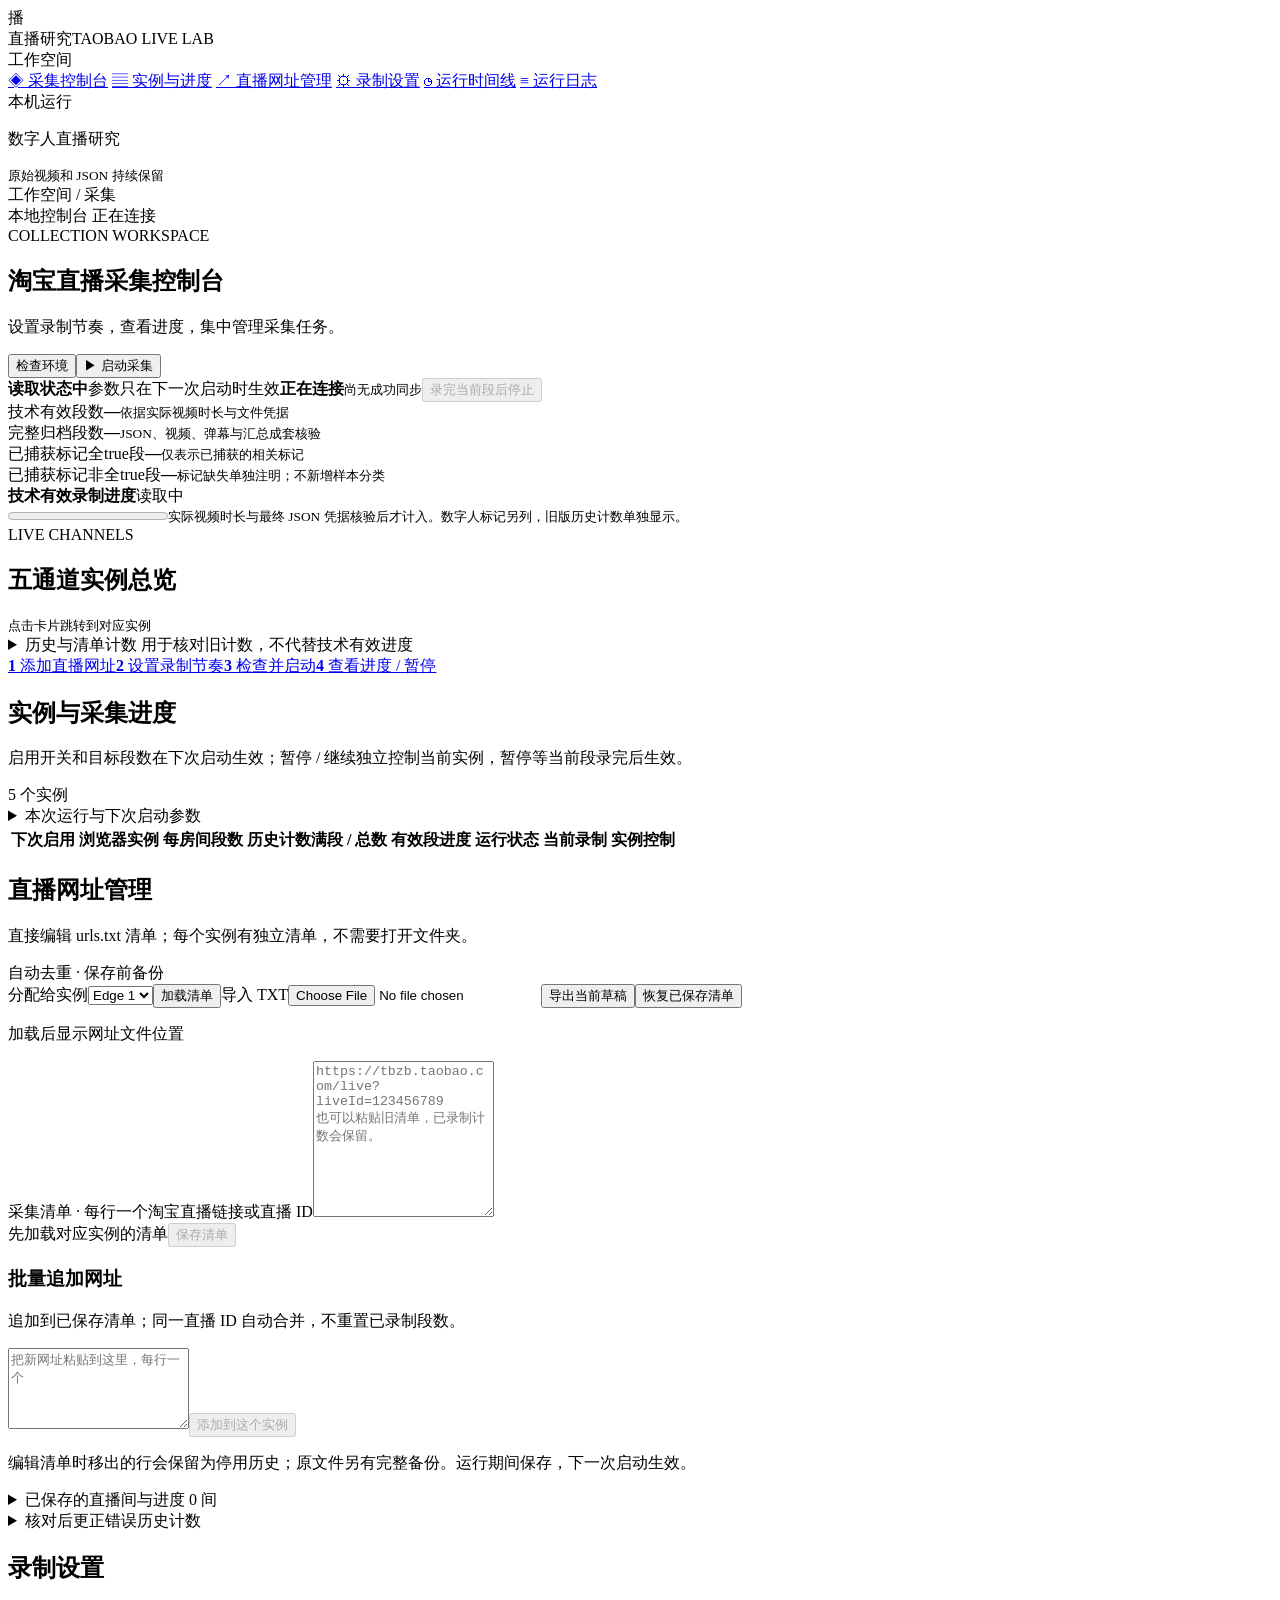
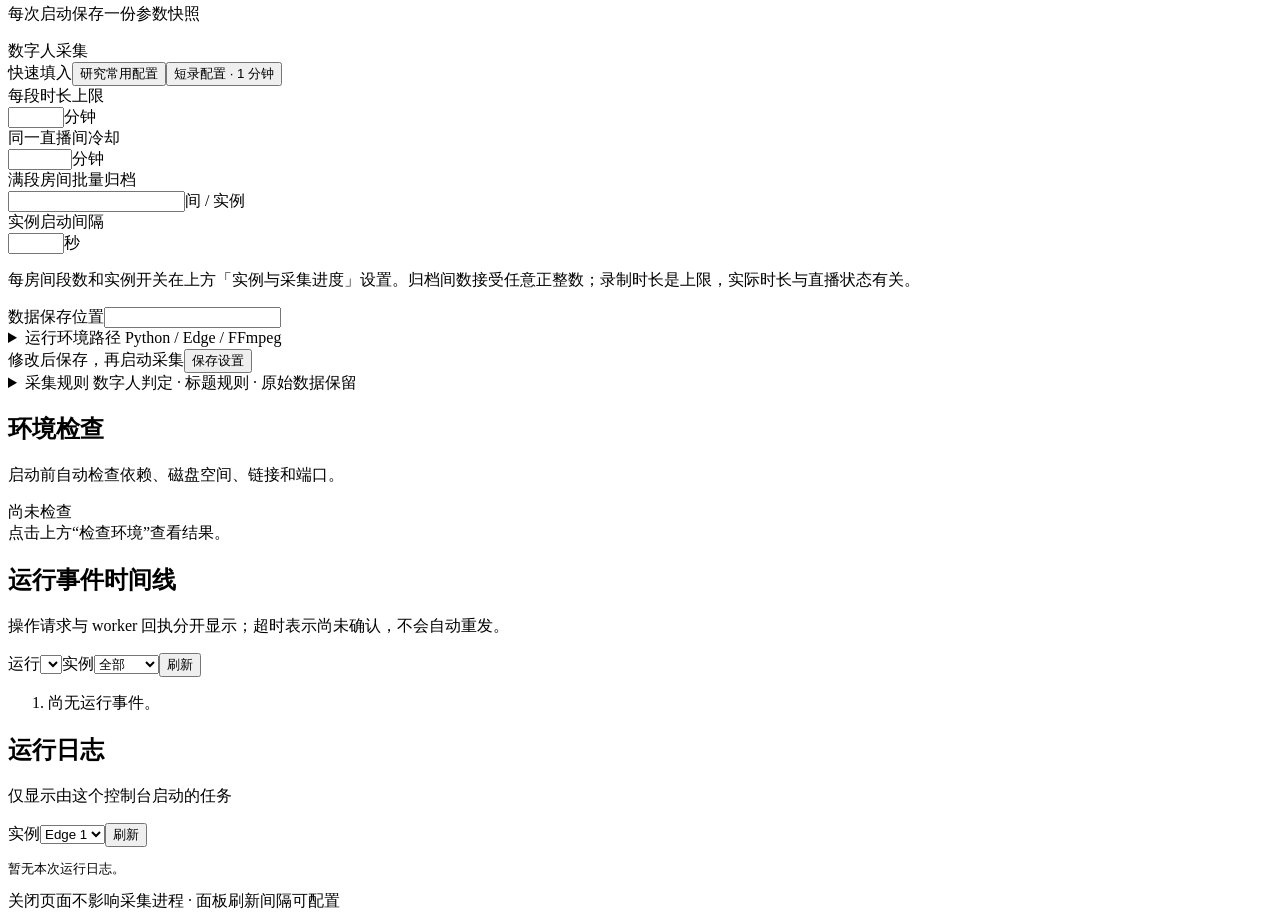
==== commit 37ef7f03: "ui: redesign research collection dashboard in 2.7.1" ====
--- a/src/control/web/index.html
+++ b/src/control/web/index.html
@@ -10,9 +10,10 @@
     <div class="brand"><span class="brandmark">播</span><div>直播研究<span class="subbrand">TAOBAO LIVE LAB</span></div></div>
     <div class="nav-label">工作空间</div>
     <a class="nav active" href="#overview">◈ <span>采集控制台</span></a>
+    <a class="nav" href="#instances">▤ <span>实例与进度</span></a>
     <a class="nav" href="#urls">↗ <span>直播网址管理</span></a>
     <a class="nav" href="#settings">⚙ <span>录制设置</span></a>
-    <a class="nav" href="#instances">▤ <span>实例与进度</span></a>
+    <a class="nav" href="#timeline">◷ <span>运行时间线</span></a>
     <a class="nav" href="#logs">≡ <span>运行日志</span></a>
     <div class="side-bottom"><span class="dot green"></span> 本机运行 <p>数字人直播研究</p><small>原始视频和 JSON 持续保留</small></div>
   </aside>
@@ -21,15 +22,20 @@
     <section class="heading"><div><div class="eyebrow">COLLECTION WORKSPACE</div><h1>淘宝直播采集控制台</h1><p>设置录制节奏，查看进度，集中管理采集任务。</p></div><div class="actions"><button id="check">检查环境</button><button id="start" class="primary">▶ 启动采集</button></div></section>
     <div id="message" role="status" aria-live="polite" class="message" hidden></div>
     <div class="status-strip"><span class="dot" id="run-dot"></span><strong id="run-status">读取状态中</strong><span id="run-detail">参数只在下一次启动时生效</span><span class="sync-status"><strong id="connection-state">正在连接</strong><small id="last-sync">尚无成功同步</small></span><button id="stop" class="text-button" disabled>录完当前段后停止</button></div>
-    <section class="metrics">
+    <div class="verification-strip"><article><span>技术有效段数</span><strong id="verified">—</strong><small id="verified-note">依据实际视频时长与文件凭据</small></article><article><span>完整归档段数</span><strong id="archived">—</strong><small>JSON、视频、弹幕与汇总成套核验</small></article><article><span>已捕获标记全true段</span><strong id="all-true-segments">—</strong><small>仅表示已捕获的相关标记</small></article><article><span>已捕获标记非全true段</span><strong id="not-all-true-segments">—</strong><small id="flag-note">标记缺失单独注明；不新增样本分类</small></article></div>
+    <section class="collection-progress" aria-label="整体录制进度"><div><strong>技术有效录制进度</strong><span id="total-progress-text">读取中</span></div><progress id="total-progress" max="100" value="0" aria-label="已验证有效段数百分比"></progress><small>实际视频时长与最终 JSON 凭据核验后才计入。数字人标记另列，旧版历史计数单独显示。</small></section>
+    <section class="channel-overview" aria-labelledby="channel-overview-title"><div class="section-heading"><div><span class="eyebrow">LIVE CHANNELS</span><h2 id="channel-overview-title">五通道实例总览</h2></div><small>点击卡片跳转到对应实例</small></div><div id="channel-overview-grid" class="channel-grid"></div></section>
+    <details class="historical-metrics"><summary>历史与清单计数 <span>用于核对旧计数，不代替技术有效进度</span></summary><section class="metrics">
       <article><span>直播间 · 启用实例</span><strong id="rooms">—</strong><small>按链接清单去重统计</small></article>
       <article><span>历史计数达到目标房间</span><strong id="completed">—</strong><small>来自网址清单或历史进度文件</small></article>
       <article><span>清单历史计数段数</span><strong id="recorded">—</strong><small>旧计数保留，未自动当作有效验证</small></article>
       <article><span>历史计数剩余目标段</span><strong id="remaining">—</strong><small>按历史计数作为续录位置计算</small></article>
+    </section></details>
+    <section class="workflow" aria-label="操作步骤"><a href="#urls"><b>1</b> 添加直播网址</a><a href="#settings"><b>2</b> 设置录制节奏</a><a href="#environment"><b>3</b> 检查并启动</a><a href="#instances"><b>4</b> 查看进度 / 暂停</a></section>
+    <section class="card" id="instances"><div class="card-header"><div><h2>实例与采集进度</h2><p>启用开关和目标段数在下次启动生效；暂停 / 继续独立控制当前实例，暂停等当前段录完后生效。</p></div><span class="tag muted" id="enabled-count">5 个实例</span></div>
+      <details class="run-summary-details"><summary>本次运行与下次启动参数</summary><p id="run-summary" class="hint" hidden>当前运行参数与下次启动参数会分别显示。</p></details>
+      <div class="table-scroll"><table><thead><tr><th>下次启用</th><th>浏览器实例</th><th>每房间段数</th><th>历史计数满段 / 总数</th><th>有效段进度</th><th>运行状态</th><th>当前录制</th><th>实例控制</th></tr></thead><tbody id="instance-rows"></tbody></table></div>
     </section>
-    <div class="verification-strip"><article><span>技术有效段数</span><strong id="verified">—</strong><small id="verified-note">依据实际视频时长与文件凭据</small></article><article><span>完整归档段数</span><strong id="archived">—</strong><small>JSON、视频、弹幕与汇总成套核验</small></article><article><span>已捕获标记全true段</span><strong id="all-true-segments">—</strong><small>仅表示已捕获的相关标记</small></article><article><span>已捕获标记非全true段</span><strong id="not-all-true-segments">—</strong><small id="flag-note">标记缺失单独注明；不新增样本分类</small></article></div>
-    <section class="collection-progress" aria-label="整体录制进度"><div><strong>技术有效录制进度</strong><span id="total-progress-text">读取中</span></div><progress id="total-progress" max="100" value="0" aria-label="已验证有效段数百分比"></progress><small>实际视频时长与最终 JSON 凭据核验后才计入。数字人标记另列，旧版历史计数单独显示。</small></section>
-    <section class="workflow" aria-label="操作步骤"><a href="#urls"><b>1</b> 添加直播网址</a><a href="#settings"><b>2</b> 设置录制节奏</a><a href="#environment"><b>3</b> 检查并启动</a><a href="#instances"><b>4</b> 查看进度 / 暂停</a></section>
     <section class="card" id="urls">
       <div class="card-header"><div><h2>直播网址管理</h2><p>直接编辑 urls.txt 清单；每个实例有独立清单，不需要打开文件夹。</p></div><span class="tag">自动去重 · 保存前备份</span></div>
       <div class="url-workspace">
@@ -57,7 +63,7 @@
           </div>
           <div class="form-grid runtime-fields" id="common-runtime-fields" hidden></div>
           <details id="advanced-settings" hidden><summary>高级采集参数 <span>超时、重试、中途保存</span></summary><div class="form-grid runtime-fields" id="advanced-runtime-fields" hidden></div></details>
-          <p class="hint">每房间段数和实例开关在下方设置。归档间数接受任意正整数；录制时长是上限，实际时长与直播状态有关。</p>
+          <p class="hint">每房间段数和实例开关在上方「实例与采集进度」设置。归档间数接受任意正整数；录制时长是上限，实际时长与直播状态有关。</p>
           <label class="path-label">数据保存位置<input id="study-root" required></label>
           <details><summary>运行环境路径 <span>Python / Edge / FFmpeg</span></summary><div class="advanced">
             <label>Python 解释器<input id="python" required></label><label>Edge 浏览器<input id="edge" required></label>
@@ -69,17 +75,13 @@
           <div class="form-footer"><span id="save-note">修改后保存，再启动采集</span><button type="submit">保存设置</button></div>
         </form>
       </section>
-      <section class="card rules"><div class="card-header"><div><h2>采集规则</h2><p>沿用你的数字人研究口径</p></div><span class="icon-box">◎</span></div>
+      <details class="card rules"><summary>采集规则 <span>数字人判定 · 标题规则 · 原始数据保留</span></summary><div class="rules-body">
         <div class="rule"><span class="rule-number">01</span><div><h3>数字人判定</h3><p>本次检测响应全 true 时录制；出现 false 或标记缺失时跳过。</p></div></div>
         <div class="rule"><span class="rule-number">02</span><div><h3>标题规则</h3><p>标题含“虚拟主播”或“智能主播”时按数字人录制，同时保留原始 true / false 标记。</p></div></div>
         <div class="rule"><span class="rule-number">03</span><div><h3>原始数据保留</h3><p>失败段保留待查；归档逐文件校验，源视频与 JSON 留在 staging。</p></div></div>
         <div class="rule-foot">平台标记用于筛选；录制后仍可复核整段响应和视频。</div>
-      </section>
+      </div></details>
     </div>
-    <section class="card" id="instances"><div class="card-header"><div><h2>实例与采集进度</h2><p>启用开关和目标段数在下次启动生效；暂停 / 继续独立控制当前实例，暂停等当前段录完后生效。</p></div><span class="tag muted" id="enabled-count">5 个实例</span></div>
-      <p id="run-summary" class="hint" hidden>当前运行参数与下次启动参数会分别显示。</p>
-      <div class="table-scroll"><table><thead><tr><th>下次启用</th><th>浏览器实例</th><th>每房间段数</th><th>历史计数满段 / 总数</th><th>有效段进度</th><th>运行状态</th><th>当前录制</th><th>实例控制</th></tr></thead><tbody id="instance-rows"></tbody></table></div>
-    </section>
     <section class="card" id="environment"><div class="card-header"><div><h2>环境检查</h2><p>启动前自动检查依赖、磁盘空间、链接和端口。</p></div><span id="check-time" class="small muted-text">尚未检查</span></div><div id="checks" class="checks-empty">点击上方“检查环境”查看结果。</div></section>
     <section class="card" id="timeline"><div class="card-header"><div><h2>运行事件时间线</h2><p>操作请求与 worker 回执分开显示；超时表示尚未确认，不会自动重发。</p></div><div class="log-actions"><label for="timeline-run">运行</label><select id="timeline-run"></select><label for="timeline-instance">实例</label><select id="timeline-instance"><option value="">全部</option><option value="1">Edge 1</option><option value="2">Edge 2</option><option value="3">Edge 3</option><option value="4">Edge 4</option><option value="5">Edge 5</option></select><button id="timeline-refresh">刷新</button></div></div><ol id="timeline-events" class="timeline-events"><li class="timeline-empty">尚无运行事件。</li></ol><div class="timeline-footer"><button id="timeline-more" hidden>加载后续事件</button><small id="timeline-gap"></small></div></section>
     <section class="card" id="logs"><div class="card-header"><div><h2>运行日志</h2><p>仅显示由这个控制台启动的任务</p></div><div class="log-actions"><label for="log-instance">实例</label><select id="log-instance"><option value="1">Edge 1</option><option value="2">Edge 2</option><option value="3">Edge 3</option><option value="4">Edge 4</option><option value="5">Edge 5</option></select><button id="refresh-log">刷新</button></div></div><pre id="log-content">暂无本次运行日志。</pre></section>
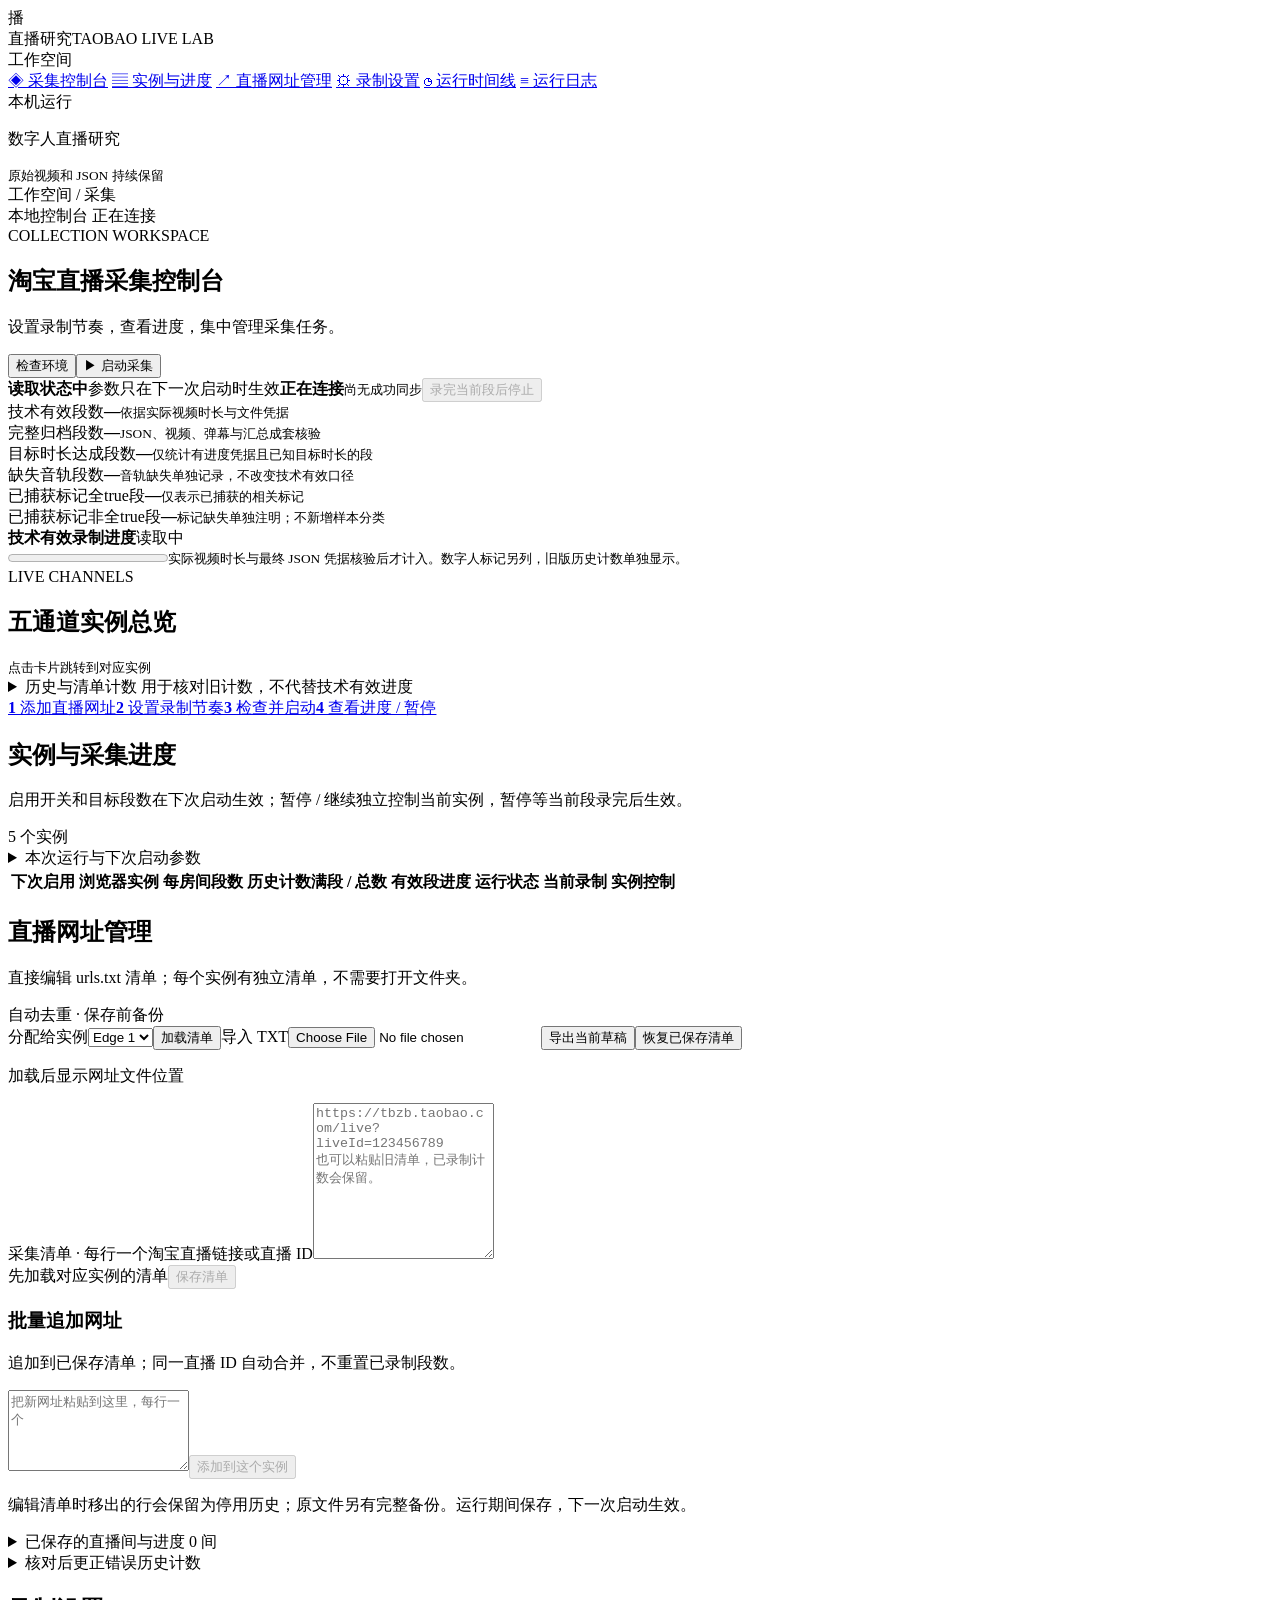
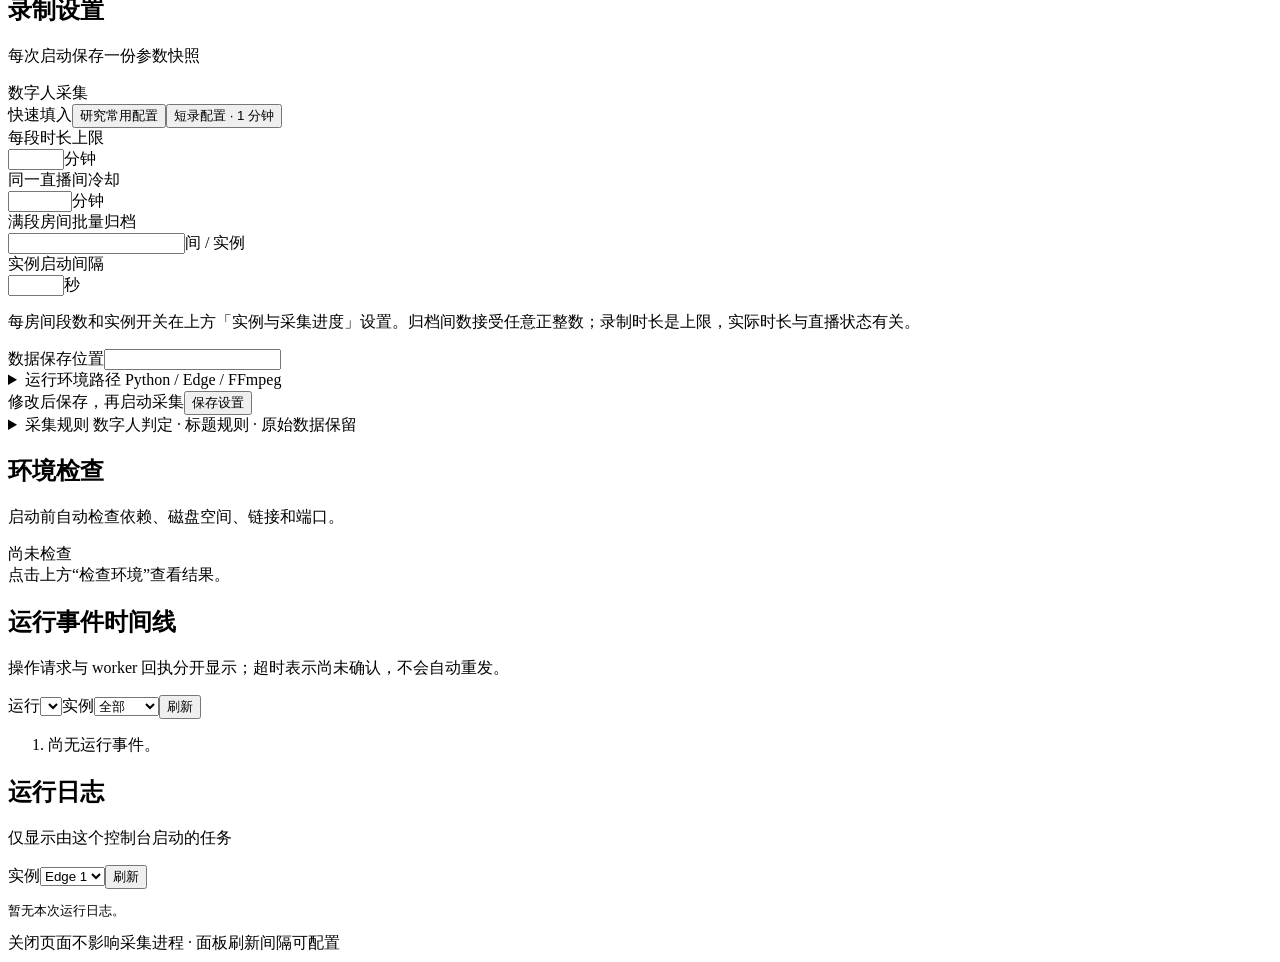
==== commit 5b91e1ed: "feat: export research artifacts and separate quality metrics in the panel Merge product events, qual" ====
--- a/src/control/web/index.html
+++ b/src/control/web/index.html
@@ -22,7 +22,7 @@
     <section class="heading"><div><div class="eyebrow">COLLECTION WORKSPACE</div><h1>淘宝直播采集控制台</h1><p>设置录制节奏，查看进度，集中管理采集任务。</p></div><div class="actions"><button id="check">检查环境</button><button id="start" class="primary">▶ 启动采集</button></div></section>
     <div id="message" role="status" aria-live="polite" class="message" hidden></div>
     <div class="status-strip"><span class="dot" id="run-dot"></span><strong id="run-status">读取状态中</strong><span id="run-detail">参数只在下一次启动时生效</span><span class="sync-status"><strong id="connection-state">正在连接</strong><small id="last-sync">尚无成功同步</small></span><button id="stop" class="text-button" disabled>录完当前段后停止</button></div>
-    <div class="verification-strip"><article><span>技术有效段数</span><strong id="verified">—</strong><small id="verified-note">依据实际视频时长与文件凭据</small></article><article><span>完整归档段数</span><strong id="archived">—</strong><small>JSON、视频、弹幕与汇总成套核验</small></article><article><span>已捕获标记全true段</span><strong id="all-true-segments">—</strong><small>仅表示已捕获的相关标记</small></article><article><span>已捕获标记非全true段</span><strong id="not-all-true-segments">—</strong><small id="flag-note">标记缺失单独注明；不新增样本分类</small></article></div>
+    <div class="verification-strip"><article><span>技术有效段数</span><strong id="verified">—</strong><small id="verified-note">依据实际视频时长与文件凭据</small></article><article><span>完整归档段数</span><strong id="archived">—</strong><small>JSON、视频、弹幕与汇总成套核验</small></article><article><span>目标时长达成段数</span><strong id="target-met">—</strong><small id="target-met-note">仅统计有进度凭据且已知目标时长的段</small></article><article><span>缺失音轨段数</span><strong id="audio-missing">—</strong><small>音轨缺失单独记录，不改变技术有效口径</small></article><article><span>已捕获标记全true段</span><strong id="all-true-segments">—</strong><small>仅表示已捕获的相关标记</small></article><article><span>已捕获标记非全true段</span><strong id="not-all-true-segments">—</strong><small id="flag-note">标记缺失单独注明；不新增样本分类</small></article></div>
     <section class="collection-progress" aria-label="整体录制进度"><div><strong>技术有效录制进度</strong><span id="total-progress-text">读取中</span></div><progress id="total-progress" max="100" value="0" aria-label="已验证有效段数百分比"></progress><small>实际视频时长与最终 JSON 凭据核验后才计入。数字人标记另列，旧版历史计数单独显示。</small></section>
     <section class="channel-overview" aria-labelledby="channel-overview-title"><div class="section-heading"><div><span class="eyebrow">LIVE CHANNELS</span><h2 id="channel-overview-title">五通道实例总览</h2></div><small>点击卡片跳转到对应实例</small></div><div id="channel-overview-grid" class="channel-grid"></div></section>
     <details class="historical-metrics"><summary>历史与清单计数 <span>用于核对旧计数，不代替技术有效进度</span></summary><section class="metrics">
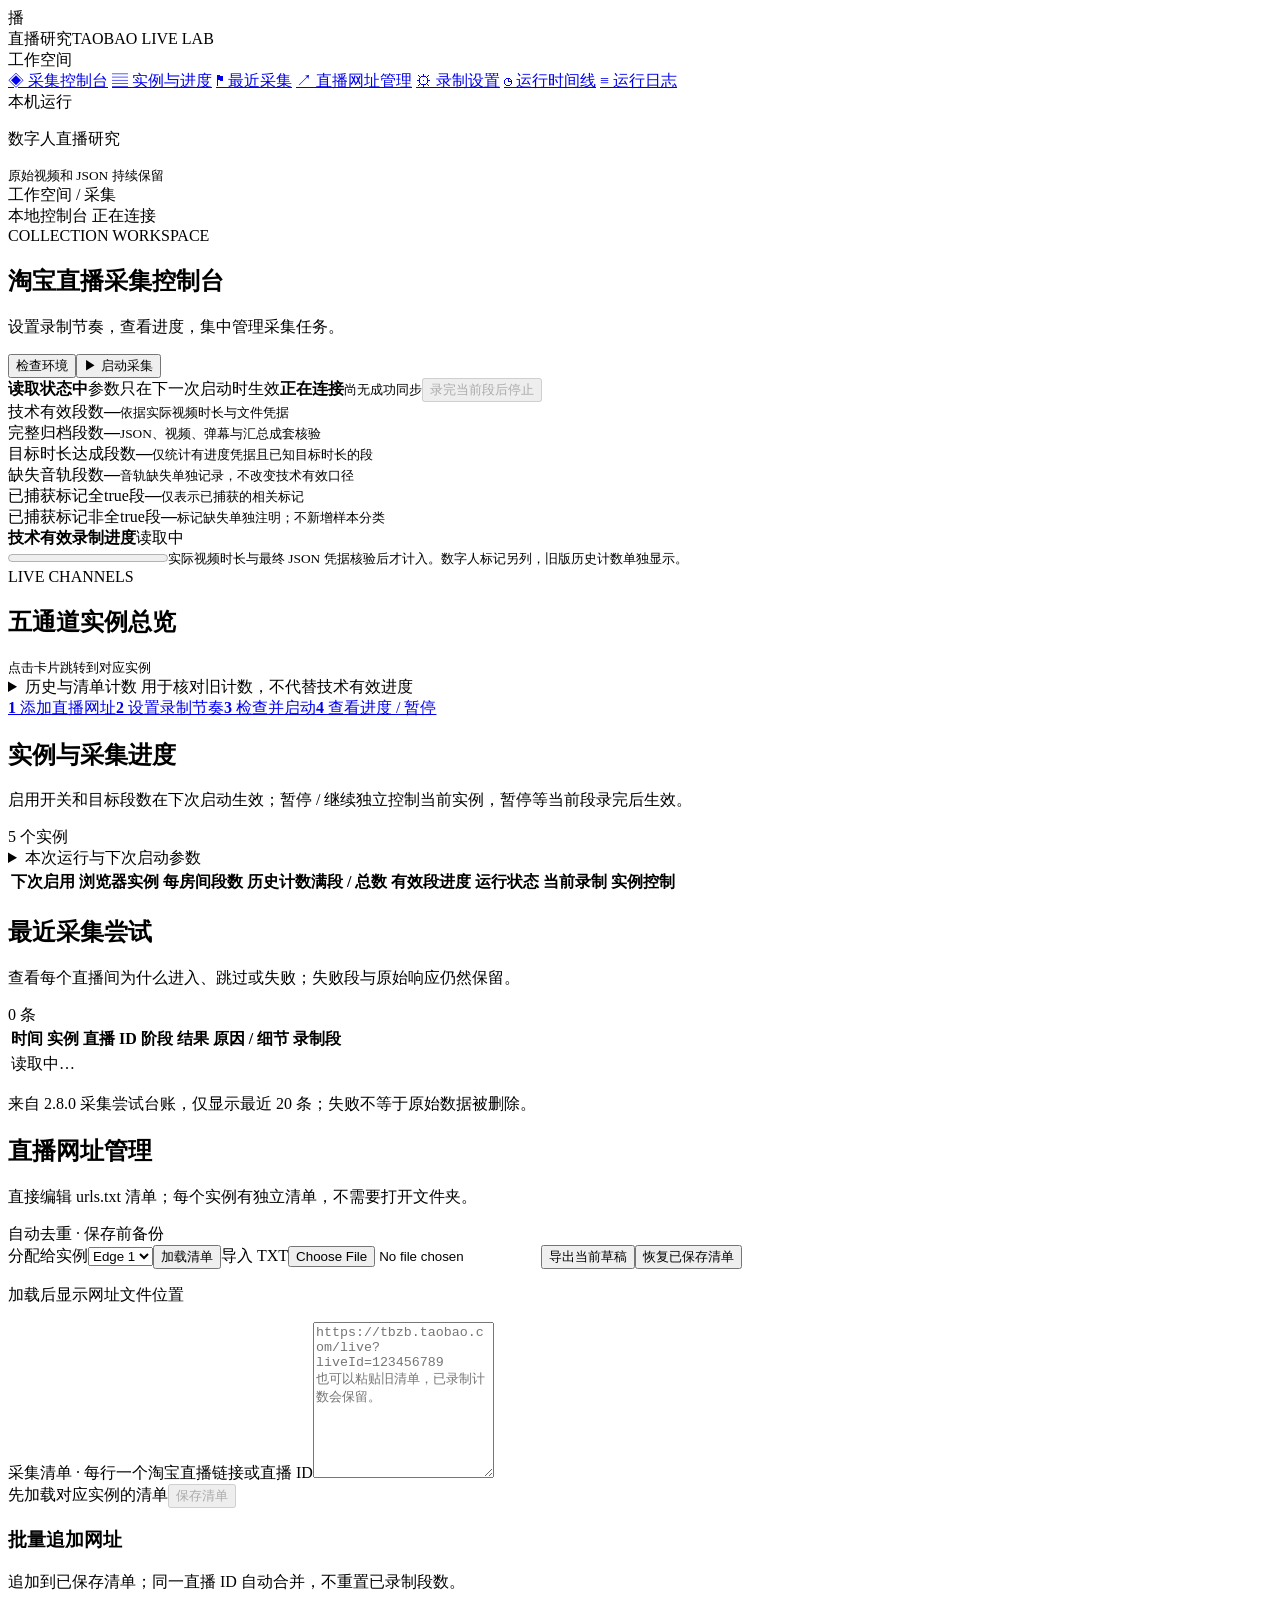
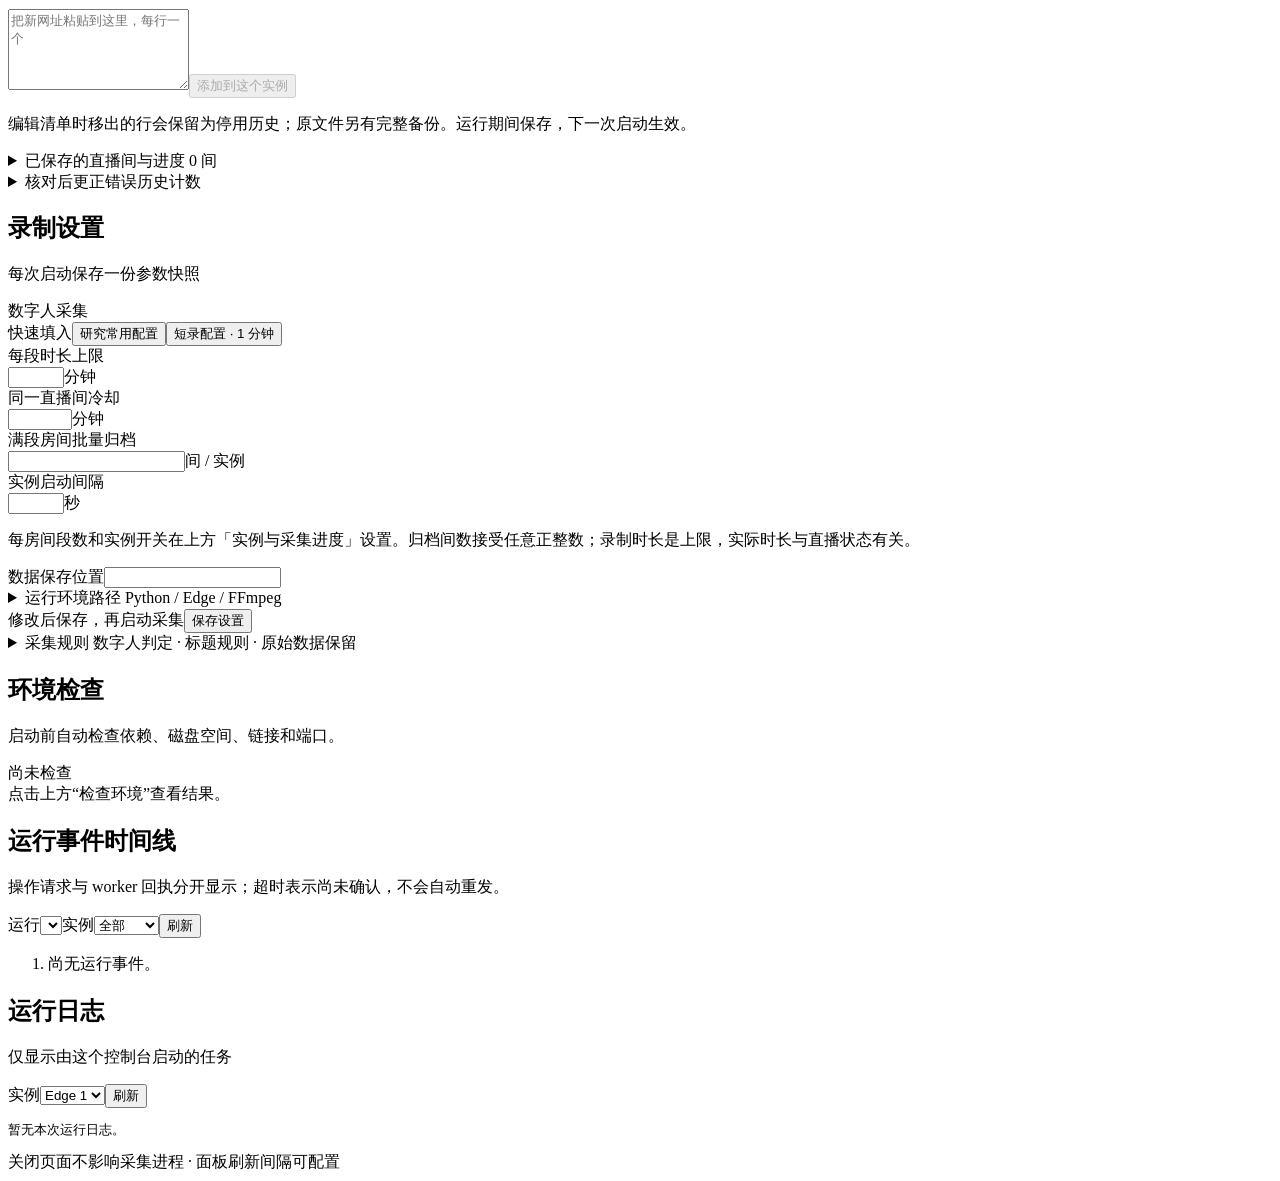
==== commit d6da4650: "feat: add recent collection attempts panel and room quality summaries Show the latest 20 attempts wi" ====
--- a/src/control/web/index.html
+++ b/src/control/web/index.html
@@ -11,6 +11,7 @@
     <div class="nav-label">工作空间</div>
     <a class="nav active" href="#overview">◈ <span>采集控制台</span></a>
     <a class="nav" href="#instances">▤ <span>实例与进度</span></a>
+    <a class="nav" href="#attempts">⚑ <span>最近采集</span></a>
     <a class="nav" href="#urls">↗ <span>直播网址管理</span></a>
     <a class="nav" href="#settings">⚙ <span>录制设置</span></a>
     <a class="nav" href="#timeline">◷ <span>运行时间线</span></a>
@@ -36,6 +37,11 @@
       <details class="run-summary-details"><summary>本次运行与下次启动参数</summary><p id="run-summary" class="hint" hidden>当前运行参数与下次启动参数会分别显示。</p></details>
       <div class="table-scroll"><table><thead><tr><th>下次启用</th><th>浏览器实例</th><th>每房间段数</th><th>历史计数满段 / 总数</th><th>有效段进度</th><th>运行状态</th><th>当前录制</th><th>实例控制</th></tr></thead><tbody id="instance-rows"></tbody></table></div>
     </section>
+    <section class="card" id="attempts">
+      <div class="card-header"><div><h2>最近采集尝试</h2><p>查看每个直播间为什么进入、跳过或失败；失败段与原始响应仍然保留。</p></div><span class="tag muted" id="attempt-count">0 条</span></div>
+      <div class="table-scroll"><table><thead><tr><th>时间</th><th>实例</th><th>直播 ID</th><th>阶段</th><th>结果</th><th>原因 / 细节</th><th>录制段</th></tr></thead><tbody id="attempt-rows"><tr><td colspan="7">读取中…</td></tr></tbody></table></div>
+      <p class="hint">来自 2.8.0 采集尝试台账，仅显示最近 20 条；失败不等于原始数据被删除。</p>
+    </section>
     <section class="card" id="urls">
       <div class="card-header"><div><h2>直播网址管理</h2><p>直接编辑 urls.txt 清单；每个实例有独立清单，不需要打开文件夹。</p></div><span class="tag">自动去重 · 保存前备份</span></div>
       <div class="url-workspace">
@@ -43,7 +49,7 @@
         <p id="url-path" class="file-path">加载后显示网址文件位置</p>
         <div class="url-editor-grid"><div><label for="url-text">采集清单 · 每行一个淘宝直播链接或直播 ID</label><textarea id="url-text" rows="10" spellcheck="false" placeholder="https://tbzb.taobao.com/live?liveId=123456789&#10;也可以粘贴旧清单，已录制计数会保留。"></textarea><div class="editor-footer"><span id="url-note" role="status">先加载对应实例的清单</span><button id="url-save" class="primary" disabled>保存清单</button></div></div>
           <div class="url-add"><h3>批量追加网址</h3><p>追加到已保存清单；同一直播 ID 自动合并，不重置已录制段数。</p><textarea id="url-add-text" rows="5" spellcheck="false" aria-label="追加网址" placeholder="把新网址粘贴到这里，每行一个"></textarea><button id="url-append" disabled>添加到这个实例</button><p class="hint">编辑清单时移出的行会保留为停用历史；原文件另有完整备份。运行期间保存，下一次启动生效。</p></div></div>
-        <details><summary>已保存的直播间与进度 <span id="url-count">0 间</span></summary><div class="table-scroll"><table><thead><tr><th>直播 ID</th><th>历史计数 / 目标</th><th>技术有效段</th><th>全true / 非全true / 未捕获</th><th>完整归档段</th><th>状态</th></tr></thead><tbody id="url-rows"></tbody></table></div></details>
+        <details><summary>已保存的直播间与进度 <span id="url-count">0 间</span></summary><div class="table-scroll"><table><thead><tr><th>直播 ID</th><th>历史计数 / 目标</th><th>技术有效段</th><th>全true / 非全true / 未捕获</th><th>完整归档段</th><th>质量</th><th>状态</th></tr></thead><tbody id="url-rows"></tbody></table></div></details>
         <details class="count-correction"><summary>核对后更正错误历史计数</summary><p class="hint">仅修正所选实例的源网址清单；原文件会备份并记录到审计日志。运行中的任务继续使用启动时的清单。更正值不能低于已核验或已归档段数。</p>
           <div class="correction-grid"><label>直播 ID<input id="correct-live-id" inputmode="numeric" maxlength="30" placeholder="从上方表格复制"></label><label>实际有效段数<input id="correct-count" type="number" min="0" max="10000" step="1" placeholder="0"></label><label class="correction-reason">更正原因<input id="correct-reason" maxlength="200" placeholder="例如：逐段核对视频和 final JSON 后发现旧计数偏高"></label></div>
           <label class="confirm-label"><input id="correct-confirmed" type="checkbox">我已对照实际有效视频与 final JSON 核对段数</label><button id="correct-submit" disabled>备份并更正历史计数</button>
